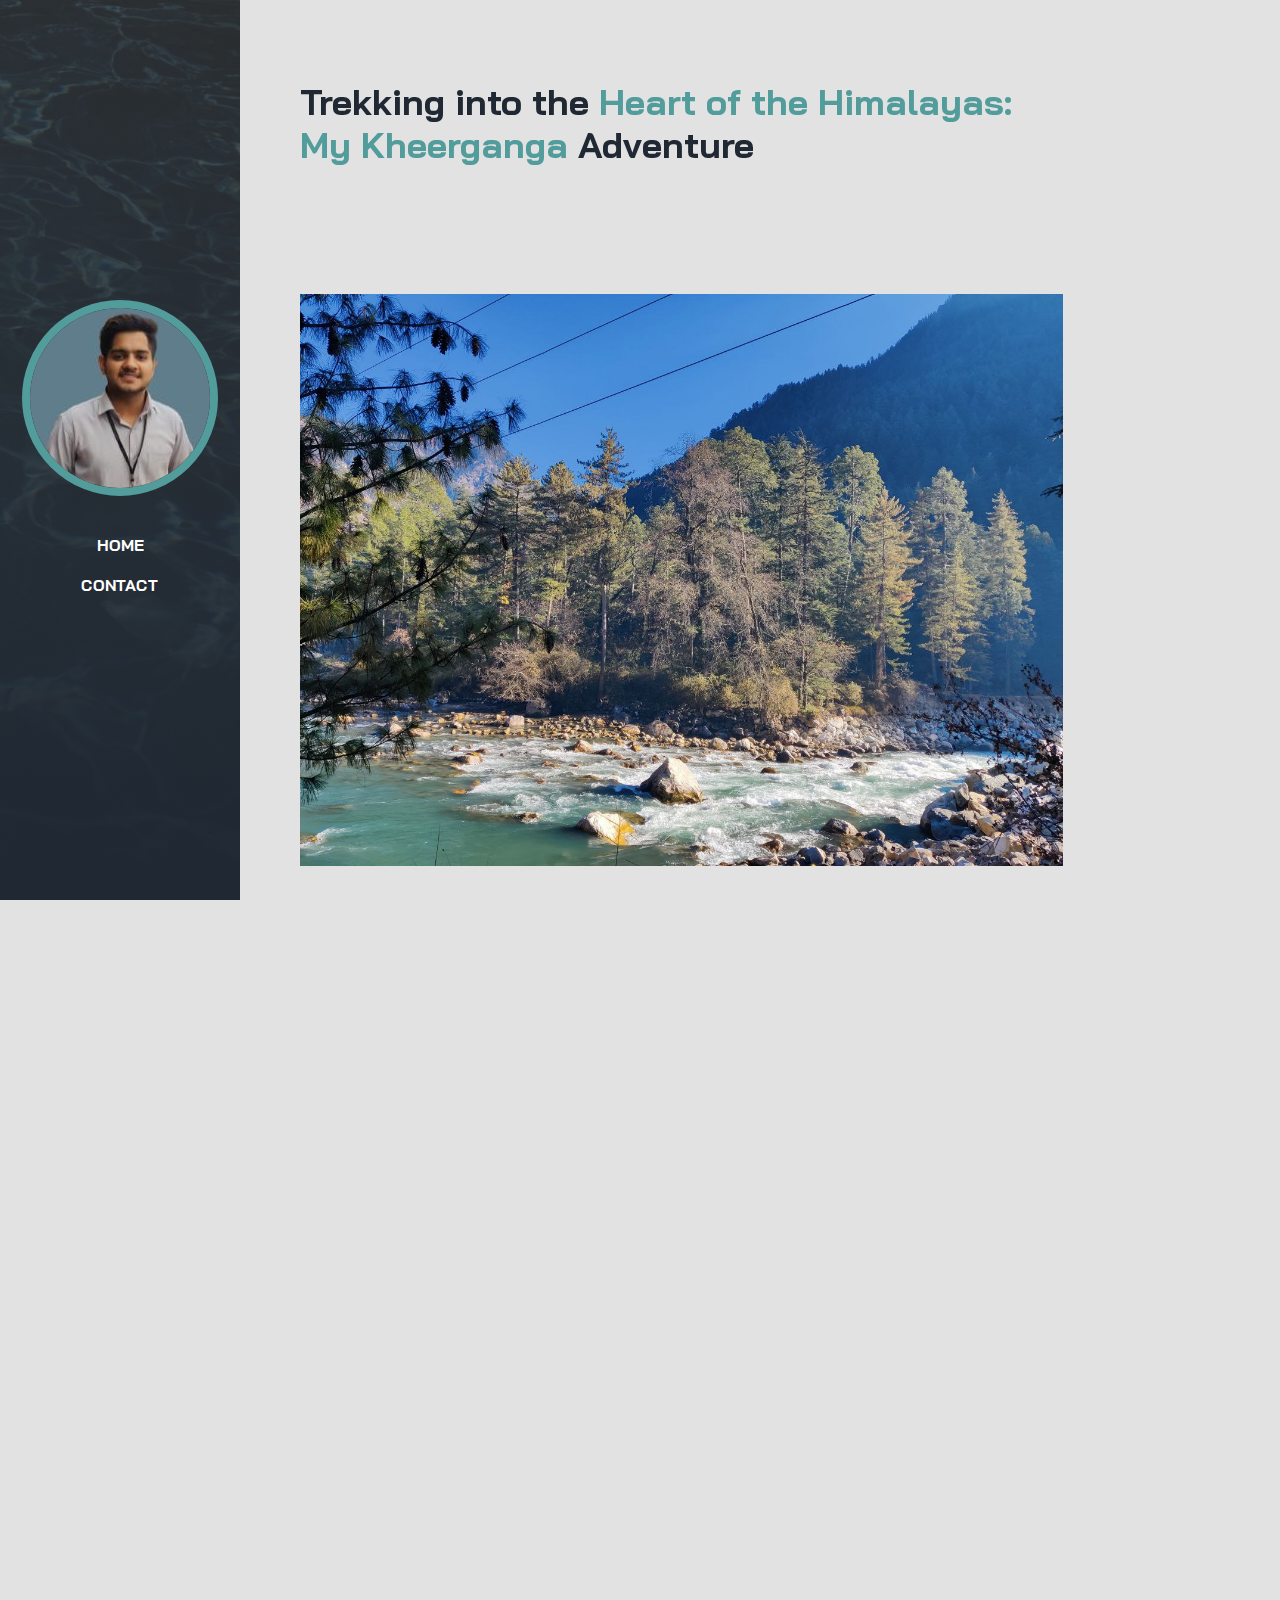
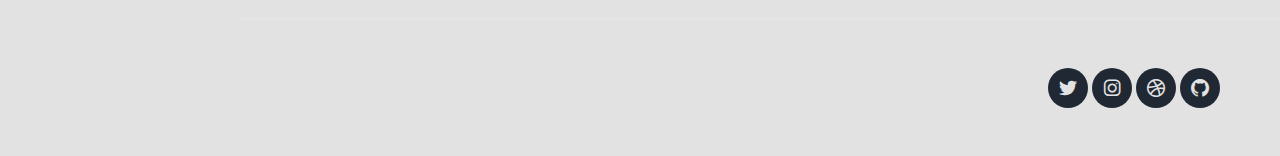
==== blog1.html @ 690c3dc7 "First commit" ====
<!DOCTYPE html>
<html lang="en">

<head>
    <meta charset="UTF-8">
    <meta http-equiv="X-UA-Compatible" content="IE=edge">
    <meta name="viewport" content="width=device-width, initial-scale=1.0">
    <title>Chirag: Blog posts</title>
    <link rel="stylesheet" href="./assets/css/bootstrap.min.css">
    <link rel="stylesheet" href="./assets/css/aos.css">
    <link rel="stylesheet" href="./assets/css/line-awesome.min.css">
    <link rel="stylesheet" href="./assets/css/style.css">
</head>

<body data-bs-spy="scroll" data-bs-target=".navbar">

    <!-- NAVBAR -->
    <nav class="navbar navbar-expand-lg navbar-dark fixed-top">
        <div class="container flex-lg-column">
            <a class="navbar-brand mx-lg-auto mb-lg-4" href="#">
                <span class="h3 fw-bold d-block d-lg-none">Chirag</span>
                <img src="./assets/images/Photo.jpeg" class="d-none d-lg-block rounded-circle" alt="">
            </a>
            <button class="navbar-toggler" type="button" data-bs-toggle="collapse" data-bs-target="#navbarNav"
                aria-controls="navbarNav" aria-expanded="false" aria-label="Toggle navigation">
                <span class="navbar-toggler-icon"></span>
            </button>
                <div class="collapse navbar-collapse" id="navbarNav">
                    <ul class="navbar-nav ms-auto flex-lg-column text-lg-center">

                        <li class="nav-item">
                            <a class="nav-link" href="main.html#blog">Home</a>
                        </li>
                        <li class="nav-item">
                            <a class="nav-link" href="#contact">Contact</a>
                        </li>

                    </ul>
                </div>
        </div>
    </nav>
    <!-- //NAVBAR -->

    <!-- CONTENT WRAPPER -->
    <div id="content-wrapper">

        <!-- HOME -->
        <section id="home" class="full-height px-lg-5">

            <div class="container">
                <div class="row">
                    <div class="col-lg-10">
                         
                        <h1 class="display-4 fw-bold" data-aos="fade-up" style="color: #1F2833; font-size: 225%;">Trekking into the <span class="text-brand">Heart of the Himalayas: My Kheerganga</span> Adventure</h1>
                        <p class="lead mt-2 mb-4" data-aos="fade-up" data-aos-delay="300">
                            In December 2022, I embarked on an unforgettable journey with my friends to the mystical and picturesque Kheerganga in the Parvati Valley of Himachal Pradesh. The adventure began with a day and night in the charming village of Kasol, a place that serves as a gateway to the breathtaking trek that lay ahead.
                            <img src="./assets/images/K1.jpg" alt="Image 1" class="img-fluid">
                        </p>
                        
                        <p class="lead mt-2 mb-4" data-aos="fade-up" data-aos-delay="300", style="color: #C5C6C7;">
                            Kasol, nestled in the Parvati Valley, is a quaint little village surrounded by towering pine forests and the music of the Parvati River. We savored the delightful cuisine, mingling with locals, and absorbing the laid-back ambiance that this place is renowned for. As the evening sun dipped below the horizon, we gathered around a bonfire, shared stories, and marveled at the starry sky above, a prelude to the grandeur that awaited us.
                        </p>
                        <p class="lead mt-2 mb-4" data-aos="fade-up" data-aos-delay="300">
                            The next morning, we set out on the Kheerganga trek. This trail, known for its challenging yet scenic route, took us through a mesmerizing journey. As we trekked uphill, we found ourselves surrounded by enchanting pine forests, their branches dusted with a delicate layer of snow. The air was crisp and invigorating, and the trail led us to the natural hot springs that Kheerganga is famous for.
                            <img src="./assets/images/K2.jpg" alt="Image 1" class="img-fluid">
                        </p>
                        
                        <p class="lead mt-2 mb-4" data-aos="fade-up" data-aos-delay="300", style="color: #C5C6C7;">
                            Upon reaching our destination, the tranquil ambiance of Kheerganga embraced us. The natural hot springs, believed to have healing properties, provided much-needed respite from the cold. We soaked in the warm waters while beholding the awe-inspiring views of the snow-capped peaks that cradled this hidden paradise.
                        </p>
                        <p class="lead mt-2 mb-4" data-aos="fade-up" data-aos-delay="300">
                            After a night of camping under the starry canopy, we descended from Kheerganga, hearts full of wonder and memories etched in our minds. Our adventure didn't end there, as we made our way to the sacred town of Manikaran, known for its hot springs and the impressive Gurudwara Sri Harmandir Sahib. We spent a night in Manikaran, where the spiritual and serene atmosphere left us in awe.
                            <img src="./assets/images/K3.jpg" alt="Image 1" class="img-fluid">
                        </p>
                        
                        <p class="lead mt-2 mb-4" data-aos="fade-up" data-aos-delay="300", style="color: #C5C6C7;">
                            The Kheerganga trek in December was a journey filled with nature's wonders, the warmth of friendship, and the spiritual solace of Manikaran. It was a testament to the majesty of the Himalayas and the indomitable spirit of adventure that beckons those willing to embrace its call. This trek in the heart of the Himalayas will forever remain a cherished memory etched in my heart, an experience that left us humbled and awed by the magnificence of the natural world.
                        </p>

                        
                    </div>
                </div>
            </div>

        </section>
        <!-- //HOME -->

        

        <!-- FOOTER -->
        <footer class="py-5 px-lg-5">
            <div class="container">
                <div class="row gy-4 justify-content-between">
                    <div class="col-auto">
                        <p class="mb-0">Designed by <a href="#" class="fw-bold">CHIRAG</a></p>
                    </div>
                    <div class="col-auto">
                        <div class="social-icons">
                            <a href="#"><i class="lab la-twitter"></i></a>
                            <a href="#"><i class="lab la-instagram"></i></a>
                            <a href="#"><i class="lab la-dribbble"></i></a>
                            <a href="#"><i class="lab la-github"></i></a>
                        </div>
                    </div>
                </div>
            </div>
        </footer>
        <!-- //FOOTER -->

    </div>
    <!-- //CONTENT WRAPPER -->



    <script src="./assets/js/bootstrap.bundle.min.js"></script>
    <script src="./assets/js/aos.js"></script>
    <script src="./assets/js/main.js"></script>
</body>

</html>
---- assets/css/line-awesome.min.css ----
.la,.lab,.lad,.lal,.lar,.las{-moz-osx-font-smoothing:grayscale;-webkit-font-smoothing:antialiased;display:inline-block;font-style:normal;font-variant:normal;text-rendering:auto;line-height:1}.la-lg{font-size:1.33333em;line-height:.75em;vertical-align:-.0667em}.la-xs{font-size:.75em}.la-sm{font-size:.875em}.la-1x{font-size:1em}.la-2x{font-size:2em}.la-3x{font-size:3em}.la-4x{font-size:4em}.la-5x{font-size:5em}.la-6x{font-size:6em}.la-7x{font-size:7em}.la-8x{font-size:8em}.la-9x{font-size:9em}.la-10x{font-size:10em}.la-fw{text-align:center;width:1.25em}.la-ul{list-style-type:none;margin-left:2.5em;padding-left:0}.la-ul>li{position:relative}.la-li{left:-2em;position:absolute;text-align:center;width:2em;line-height:inherit}.la-border{border:solid .08em #eee;border-radius:.1em;padding:.2em .25em .15em}.la-pull-left{float:left}.la-pull-right{float:right}.la.la-pull-left,.lab.la-pull-left,.lal.la-pull-left,.lar.la-pull-left,.las.la-pull-left{margin-right:.3em}.la.la-pull-right,.lab.la-pull-right,.lal.la-pull-right,.lar.la-pull-right,.las.la-pull-right{margin-left:.3em}.la-spin{-webkit-animation:la-spin 2s infinite linear;animation:la-spin 2s infinite linear}.la-pulse{-webkit-animation:la-spin 1s infinite steps(8);animation:la-spin 1s infinite steps(8)}@-webkit-keyframes la-spin{0%{-webkit-transform:rotate(0);transform:rotate(0)}100%{-webkit-transform:rotate(360deg);transform:rotate(360deg)}}@keyframes la-spin{0%{-webkit-transform:rotate(0);transform:rotate(0)}100%{-webkit-transform:rotate(360deg);transform:rotate(360deg)}}.la-rotate-90{-webkit-transform:rotate(90deg);transform:rotate(90deg)}.la-rotate-180{-webkit-transform:rotate(180deg);transform:rotate(180deg)}.la-rotate-270{-webkit-transform:rotate(270deg);transform:rotate(270deg)}.la-flip-horizontal{-webkit-transform:scale(-1,1);transform:scale(-1,1)}.la-flip-vertical{-webkit-transform:scale(1,-1);transform:scale(1,-1)}.la-flip-both,.la-flip-horizontal.la-flip-vertical{-webkit-transform:scale(-1,-1);transform:scale(-1,-1)}:root .la-flip-both,:root .la-flip-horizontal,:root .la-flip-vertical,:root .la-rotate-180,:root .la-rotate-270,:root .la-rotate-90{-webkit-filter:none;filter:none}.la-stack{display:inline-block;height:2em;line-height:2em;position:relative;vertical-align:middle;width:2.5em}.la-stack-1x,.la-stack-2x{left:0;position:absolute;text-align:center;width:100%}.la-stack-1x{line-height:inherit}.la-stack-2x{font-size:2em}.la-inverse{color:#fff}.la-500px:before{content:"\f26e"}.la-accessible-icon:before{content:"\f368"}.la-accusoft:before{content:"\f369"}.la-acquisitions-incorporated:before{content:"\f6af"}.la-ad:before{content:"\f641"}.la-address-book:before{content:"\f2b9"}.la-address-card:before{content:"\f2bb"}.la-adjust:before{content:"\f042"}.la-adn:before{content:"\f170"}.la-adobe:before{content:"\f778"}.la-adversal:before{content:"\f36a"}.la-affiliatetheme:before{content:"\f36b"}.la-air-freshener:before{content:"\f5d0"}.la-airbnb:before{content:"\f834"}.la-algolia:before{content:"\f36c"}.la-align-center:before{content:"\f037"}.la-align-justify:before{content:"\f039"}.la-align-left:before{content:"\f036"}.la-align-right:before{content:"\f038"}.la-alipay:before{content:"\f642"}.la-allergies:before{content:"\f461"}.la-amazon:before{content:"\f270"}.la-amazon-pay:before{content:"\f42c"}.la-ambulance:before{content:"\f0f9"}.la-american-sign-language-interpreting:before{content:"\f2a3"}.la-amilia:before{content:"\f36d"}.la-anchor:before{content:"\f13d"}.la-android:before{content:"\f17b"}.la-angellist:before{content:"\f209"}.la-angle-double-down:before{content:"\f103"}.la-angle-double-left:before{content:"\f100"}.la-angle-double-right:before{content:"\f101"}.la-angle-double-up:before{content:"\f102"}.la-angle-down:before{content:"\f107"}.la-angle-left:before{content:"\f104"}.la-angle-right:before{content:"\f105"}.la-angle-up:before{content:"\f106"}.la-angry:before{content:"\f556"}.la-angrycreative:before{content:"\f36e"}.la-angular:before{content:"\f420"}.la-ankh:before{content:"\f644"}.la-app-store:before{content:"\f36f"}.la-app-store-ios:before{content:"\f370"}.la-apper:before{content:"\f371"}.la-apple:before{content:"\f179"}.la-apple-alt:before{content:"\f5d1"}.la-apple-pay:before{content:"\f415"}.la-archive:before{content:"\f187"}.la-archway:before{content:"\f557"}.la-arrow-alt-circle-down:before{content:"\f358"}.la-arrow-alt-circle-left:before{content:"\f359"}.la-arrow-alt-circle-right:before{content:"\f35a"}.la-arrow-alt-circle-up:before{content:"\f35b"}.la-arrow-circle-down:before{content:"\f0ab"}.la-arrow-circle-left:before{content:"\f0a8"}.la-arrow-circle-right:before{content:"\f0a9"}.la-arrow-circle-up:before{content:"\f0aa"}.la-arrow-down:before{content:"\f063"}.la-arrow-left:before{content:"\f060"}.la-arrow-right:before{content:"\f061"}.la-arrow-up:before{content:"\f062"}.la-arrows-alt:before{content:"\f0b2"}.la-arrows-alt-h:before{content:"\f337"}.la-arrows-alt-v:before{content:"\f338"}.la-artstation:before{content:"\f77a"}.la-assistive-listening-systems:before{content:"\f2a2"}.la-asterisk:before{content:"\f069"}.la-asymmetrik:before{content:"\f372"}.la-at:before{content:"\f1fa"}.la-atlas:before{content:"\f558"}.la-atlassian:before{content:"\f77b"}.la-atom:before{content:"\f5d2"}.la-audible:before{content:"\f373"}.la-audio-description:before{content:"\f29e"}.la-autoprefixer:before{content:"\f41c"}.la-avianex:before{content:"\f374"}.la-aviato:before{content:"\f421"}.la-award:before{content:"\f559"}.la-aws:before{content:"\f375"}.la-baby:before{content:"\f77c"}.la-baby-carriage:before{content:"\f77d"}.la-backspace:before{content:"\f55a"}.la-backward:before{content:"\f04a"}.la-bacon:before{content:"\f7e5"}.la-balance-scale:before{content:"\f24e"}.la-balance-scale-left:before{content:"\f515"}.la-balance-scale-right:before{content:"\f516"}.la-ban:before{content:"\f05e"}.la-band-aid:before{content:"\f462"}.la-bandcamp:before{content:"\f2d5"}.la-barcode:before{content:"\f02a"}.la-bars:before{content:"\f0c9"}.la-baseball-ball:before{content:"\f433"}.la-basketball-ball:before{content:"\f434"}.la-bath:before{content:"\f2cd"}.la-battery-empty:before{content:"\f244"}.la-battery-full:before{content:"\f240"}.la-battery-half:before{content:"\f242"}.la-battery-quarter:before{content:"\f243"}.la-battery-three-quarters:before{content:"\f241"}.la-battle-net:before{content:"\f835"}.la-bed:before{content:"\f236"}.la-beer:before{content:"\f0fc"}.la-behance:before{content:"\f1b4"}.la-behance-square:before{content:"\f1b5"}.la-bell:before{content:"\f0f3"}.la-bell-slash:before{content:"\f1f6"}.la-bezier-curve:before{content:"\f55b"}.la-bible:before{content:"\f647"}.la-bicycle:before{content:"\f206"}.la-biking:before{content:"\f84a"}.la-bimobject:before{content:"\f378"}.la-binoculars:before{content:"\f1e5"}.la-biohazard:before{content:"\f780"}.la-birthday-cake:before{content:"\f1fd"}.la-bitbucket:before{content:"\f171"}.la-bitcoin:before{content:"\f379"}.la-bity:before{content:"\f37a"}.la-black-tie:before{content:"\f27e"}.la-blackberry:before{content:"\f37b"}.la-blender:before{content:"\f517"}.la-blender-phone:before{content:"\f6b6"}.la-blind:before{content:"\f29d"}.la-blog:before{content:"\f781"}.la-blogger:before{content:"\f37c"}.la-blogger-b:before{content:"\f37d"}.la-bluetooth:before{content:"\f293"}.la-bluetooth-b:before{content:"\f294"}.la-bold:before{content:"\f032"}.la-bolt:before{content:"\f0e7"}.la-bomb:before{content:"\f1e2"}.la-bone:before{content:"\f5d7"}.la-bong:before{content:"\f55c"}.la-book:before{content:"\f02d"}.la-book-dead:before{content:"\f6b7"}.la-book-medical:before{content:"\f7e6"}.la-book-open:before{content:"\f518"}.la-book-reader:before{content:"\f5da"}.la-bookmark:before{content:"\f02e"}.la-bootstrap:before{content:"\f836"}.la-border-all:before{content:"\f84c"}.la-border-none:before{content:"\f850"}.la-border-style:before{content:"\f853"}.la-bowling-ball:before{content:"\f436"}.la-box:before{content:"\f466"}.la-box-open:before{content:"\f49e"}.la-boxes:before{content:"\f468"}.la-braille:before{content:"\f2a1"}.la-brain:before{content:"\f5dc"}.la-bread-slice:before{content:"\f7ec"}.la-briefcase:before{content:"\f0b1"}.la-briefcase-medical:before{content:"\f469"}.la-broadcast-tower:before{content:"\f519"}.la-broom:before{content:"\f51a"}.la-brush:before{content:"\f55d"}.la-btc:before{content:"\f15a"}.la-buffer:before{content:"\f837"}.la-bug:before{content:"\f188"}.la-building:before{content:"\f1ad"}.la-bullhorn:before{content:"\f0a1"}.la-bullseye:before{content:"\f140"}.la-burn:before{content:"\f46a"}.la-buromobelexperte:before{content:"\f37f"}.la-bus:before{content:"\f207"}.la-bus-alt:before{content:"\f55e"}.la-business-time:before{content:"\f64a"}.la-buy-n-large:before{content:"\f8a6"}.la-buysellads:before{content:"\f20d"}.la-calculator:before{content:"\f1ec"}.la-calendar:before{content:"\f133"}.la-calendar-alt:before{content:"\f073"}.la-calendar-check:before{content:"\f274"}.la-calendar-day:before{content:"\f783"}.la-calendar-minus:before{content:"\f272"}.la-calendar-plus:before{content:"\f271"}.la-calendar-times:before{content:"\f273"}.la-calendar-week:before{content:"\f784"}.la-camera:before{content:"\f030"}.la-camera-retro:before{content:"\f083"}.la-campground:before{content:"\f6bb"}.la-canadian-maple-leaf:before{content:"\f785"}.la-candy-cane:before{content:"\f786"}.la-cannabis:before{content:"\f55f"}.la-capsules:before{content:"\f46b"}.la-car:before{content:"\f1b9"}.la-car-alt:before{content:"\f5de"}.la-car-battery:before{content:"\f5df"}.la-car-crash:before{content:"\f5e1"}.la-car-side:before{content:"\f5e4"}.la-caret-down:before{content:"\f0d7"}.la-caret-left:before{content:"\f0d9"}.la-caret-right:before{content:"\f0da"}.la-caret-square-down:before{content:"\f150"}.la-caret-square-left:before{content:"\f191"}.la-caret-square-right:before{content:"\f152"}.la-caret-square-up:before{content:"\f151"}.la-caret-up:before{content:"\f0d8"}.la-carrot:before{content:"\f787"}.la-cart-arrow-down:before{content:"\f218"}.la-cart-plus:before{content:"\f217"}.la-cash-register:before{content:"\f788"}.la-cat:before{content:"\f6be"}.la-cc-amazon-pay:before{content:"\f42d"}.la-cc-amex:before{content:"\f1f3"}.la-cc-apple-pay:before{content:"\f416"}.la-cc-diners-club:before{content:"\f24c"}.la-cc-discover:before{content:"\f1f2"}.la-cc-jcb:before{content:"\f24b"}.la-cc-mastercard:before{content:"\f1f1"}.la-cc-paypal:before{content:"\f1f4"}.la-cc-stripe:before{content:"\f1f5"}.la-cc-visa:before{content:"\f1f0"}.la-centercode:before{content:"\f380"}.la-centos:before{content:"\f789"}.la-certificate:before{content:"\f0a3"}.la-chair:before{content:"\f6c0"}.la-chalkboard:before{content:"\f51b"}.la-chalkboard-teacher:before{content:"\f51c"}.la-charging-station:before{content:"\f5e7"}.la-chart-area:before{content:"\f1fe"}.la-chart-bar:before{content:"\f080"}.la-chart-line:before{content:"\f201"}.la-chart-pie:before{content:"\f200"}.la-check:before{content:"\f00c"}.la-check-circle:before{content:"\f058"}.la-check-double:before{content:"\f560"}.la-check-square:before{content:"\f14a"}.la-cheese:before{content:"\f7ef"}.la-chess:before{content:"\f439"}.la-chess-bishop:before{content:"\f43a"}.la-chess-board:before{content:"\f43c"}.la-chess-king:before{content:"\f43f"}.la-chess-knight:before{content:"\f441"}.la-chess-pawn:before{content:"\f443"}.la-chess-queen:before{content:"\f445"}.la-chess-rook:before{content:"\f447"}.la-chevron-circle-down:before{content:"\f13a"}.la-chevron-circle-left:before{content:"\f137"}.la-chevron-circle-right:before{content:"\f138"}.la-chevron-circle-up:before{content:"\f139"}.la-chevron-down:before{content:"\f078"}.la-chevron-left:before{content:"\f053"}.la-chevron-right:before{content:"\f054"}.la-chevron-up:before{content:"\f077"}.la-child:before{content:"\f1ae"}.la-chrome:before{content:"\f268"}.la-chromecast:before{content:"\f838"}.la-church:before{content:"\f51d"}.la-circle:before{content:"\f111"}.la-circle-notch:before{content:"\f1ce"}.la-city:before{content:"\f64f"}.la-clinic-medical:before{content:"\f7f2"}.la-clipboard:before{content:"\f328"}.la-clipboard-check:before{content:"\f46c"}.la-clipboard-list:before{content:"\f46d"}.la-clock:before{content:"\f017"}.la-clone:before{content:"\f24d"}.la-closed-captioning:before{content:"\f20a"}.la-cloud:before{content:"\f0c2"}.la-cloud-download-alt:before{content:"\f381"}.la-cloud-meatball:before{content:"\f73b"}.la-cloud-moon:before{content:"\f6c3"}.la-cloud-moon-rain:before{content:"\f73c"}.la-cloud-rain:before{content:"\f73d"}.la-cloud-showers-heavy:before{content:"\f740"}.la-cloud-sun:before{content:"\f6c4"}.la-cloud-sun-rain:before{content:"\f743"}.la-cloud-upload-alt:before{content:"\f382"}.la-cloudscale:before{content:"\f383"}.la-cloudsmith:before{content:"\f384"}.la-cloudversify:before{content:"\f385"}.la-cocktail:before{content:"\f561"}.la-code:before{content:"\f121"}.la-code-branch:before{content:"\f126"}.la-codepen:before{content:"\f1cb"}.la-codiepie:before{content:"\f284"}.la-coffee:before{content:"\f0f4"}.la-cog:before{content:"\f013"}.la-cogs:before{content:"\f085"}.la-coins:before{content:"\f51e"}.la-columns:before{content:"\f0db"}.la-comment:before{content:"\f075"}.la-comment-alt:before{content:"\f27a"}.la-comment-dollar:before{content:"\f651"}.la-comment-dots:before{content:"\f4ad"}.la-comment-medical:before{content:"\f7f5"}.la-comment-slash:before{content:"\f4b3"}.la-comments:before{content:"\f086"}.la-comments-dollar:before{content:"\f653"}.la-compact-disc:before{content:"\f51f"}.la-compass:before{content:"\f14e"}.la-compress:before{content:"\f066"}.la-compress-arrows-alt:before{content:"\f78c"}.la-concierge-bell:before{content:"\f562"}.la-confluence:before{content:"\f78d"}.la-connectdevelop:before{content:"\f20e"}.la-contao:before{content:"\f26d"}.la-cookie:before{content:"\f563"}.la-cookie-bite:before{content:"\f564"}.la-copy:before{content:"\f0c5"}.la-copyright:before{content:"\f1f9"}.la-cotton-bureau:before{content:"\f89e"}.la-couch:before{content:"\f4b8"}.la-cpanel:before{content:"\f388"}.la-creative-commons:before{content:"\f25e"}.la-creative-commons-by:before{content:"\f4e7"}.la-creative-commons-nc:before{content:"\f4e8"}.la-creative-commons-nc-eu:before{content:"\f4e9"}.la-creative-commons-nc-jp:before{content:"\f4ea"}.la-creative-commons-nd:before{content:"\f4eb"}.la-creative-commons-pd:before{content:"\f4ec"}.la-creative-commons-pd-alt:before{content:"\f4ed"}.la-creative-commons-remix:before{content:"\f4ee"}.la-creative-commons-sa:before{content:"\f4ef"}.la-creative-commons-sampling:before{content:"\f4f0"}.la-creative-commons-sampling-plus:before{content:"\f4f1"}.la-creative-commons-share:before{content:"\f4f2"}.la-creative-commons-zero:before{content:"\f4f3"}.la-credit-card:before{content:"\f09d"}.la-critical-role:before{content:"\f6c9"}.la-crop:before{content:"\f125"}.la-crop-alt:before{content:"\f565"}.la-cross:before{content:"\f654"}.la-crosshairs:before{content:"\f05b"}.la-crow:before{content:"\f520"}.la-crown:before{content:"\f521"}.la-crutch:before{content:"\f7f7"}.la-css3:before{content:"\f13c"}.la-css3-alt:before{content:"\f38b"}.la-cube:before{content:"\f1b2"}.la-cubes:before{content:"\f1b3"}.la-cut:before{content:"\f0c4"}.la-cuttlefish:before{content:"\f38c"}.la-d-and-d:before{content:"\f38d"}.la-d-and-d-beyond:before{content:"\f6ca"}.la-dashcube:before{content:"\f210"}.la-database:before{content:"\f1c0"}.la-deaf:before{content:"\f2a4"}.la-delicious:before{content:"\f1a5"}.la-democrat:before{content:"\f747"}.la-deploydog:before{content:"\f38e"}.la-deskpro:before{content:"\f38f"}.la-desktop:before{content:"\f108"}.la-dev:before{content:"\f6cc"}.la-deviantart:before{content:"\f1bd"}.la-dharmachakra:before{content:"\f655"}.la-dhl:before{content:"\f790"}.la-diagnoses:before{content:"\f470"}.la-diaspora:before{content:"\f791"}.la-dice:before{content:"\f522"}.la-dice-d20:before{content:"\f6cf"}.la-dice-d6:before{content:"\f6d1"}.la-dice-five:before{content:"\f523"}.la-dice-four:before{content:"\f524"}.la-dice-one:before{content:"\f525"}.la-dice-six:before{content:"\f526"}.la-dice-three:before{content:"\f527"}.la-dice-two:before{content:"\f528"}.la-digg:before{content:"\f1a6"}.la-digital-ocean:before{content:"\f391"}.la-digital-tachograph:before{content:"\f566"}.la-directions:before{content:"\f5eb"}.la-discord:before{content:"\f392"}.la-discourse:before{content:"\f393"}.la-divide:before{content:"\f529"}.la-dizzy:before{content:"\f567"}.la-dna:before{content:"\f471"}.la-dochub:before{content:"\f394"}.la-docker:before{content:"\f395"}.la-dog:before{content:"\f6d3"}.la-dollar-sign:before{content:"\f155"}.la-dolly:before{content:"\f472"}.la-dolly-flatbed:before{content:"\f474"}.la-donate:before{content:"\f4b9"}.la-door-closed:before{content:"\f52a"}.la-door-open:before{content:"\f52b"}.la-dot-circle:before{content:"\f192"}.la-dove:before{content:"\f4ba"}.la-download:before{content:"\f019"}.la-draft2digital:before{content:"\f396"}.la-drafting-compass:before{content:"\f568"}.la-dragon:before{content:"\f6d5"}.la-draw-polygon:before{content:"\f5ee"}.la-dribbble:before{content:"\f17d"}.la-dribbble-square:before{content:"\f397"}.la-dropbox:before{content:"\f16b"}.la-drum:before{content:"\f569"}.la-drum-steelpan:before{content:"\f56a"}.la-drumstick-bite:before{content:"\f6d7"}.la-drupal:before{content:"\f1a9"}.la-dumbbell:before{content:"\f44b"}.la-dumpster:before{content:"\f793"}.la-dumpster-fire:before{content:"\f794"}.la-dungeon:before{content:"\f6d9"}.la-dyalog:before{content:"\f399"}.la-earlybirds:before{content:"\f39a"}.la-ebay:before{content:"\f4f4"}.la-edge:before{content:"\f282"}.la-edit:before{content:"\f044"}.la-egg:before{content:"\f7fb"}.la-eject:before{content:"\f052"}.la-elementor:before{content:"\f430"}.la-ellipsis-h:before{content:"\f141"}.la-ellipsis-v:before{content:"\f142"}.la-ello:before{content:"\f5f1"}.la-ember:before{content:"\f423"}.la-empire:before{content:"\f1d1"}.la-envelope:before{content:"\f0e0"}.la-envelope-open:before{content:"\f2b6"}.la-envelope-open-text:before{content:"\f658"}.la-envelope-square:before{content:"\f199"}.la-envira:before{content:"\f299"}.la-equals:before{content:"\f52c"}.la-eraser:before{content:"\f12d"}.la-erlang:before{content:"\f39d"}.la-ethereum:before{content:"\f42e"}.la-ethernet:before{content:"\f796"}.la-etsy:before{content:"\f2d7"}.la-euro-sign:before{content:"\f153"}.la-evernote:before{content:"\f839"}.la-exchange-alt:before{content:"\f362"}.la-exclamation:before{content:"\f12a"}.la-exclamation-circle:before{content:"\f06a"}.la-exclamation-triangle:before{content:"\f071"}.la-expand:before{content:"\f065"}.la-expand-arrows-alt:before{content:"\f31e"}.la-expeditedssl:before{content:"\f23e"}.la-external-link-alt:before{content:"\f35d"}.la-external-link-square-alt:before{content:"\f360"}.la-eye:before{content:"\f06e"}.la-eye-dropper:before{content:"\f1fb"}.la-eye-slash:before{content:"\f070"}.la-facebook:before{content:"\f09a"}.la-facebook-f:before{content:"\f39e"}.la-facebook-messenger:before{content:"\f39f"}.la-facebook-square:before{content:"\f082"}.la-fan:before{content:"\f863"}.la-fantasy-flight-games:before{content:"\f6dc"}.la-fast-backward:before{content:"\f049"}.la-fast-forward:before{content:"\f050"}.la-fax:before{content:"\f1ac"}.la-feather:before{content:"\f52d"}.la-feather-alt:before{content:"\f56b"}.la-fedex:before{content:"\f797"}.la-fedora:before{content:"\f798"}.la-female:before{content:"\f182"}.la-fighter-jet:before{content:"\f0fb"}.la-figma:before{content:"\f799"}.la-file:before{content:"\f15b"}.la-file-alt:before{content:"\f15c"}.la-file-archive:before{content:"\f1c6"}.la-file-audio:before{content:"\f1c7"}.la-file-code:before{content:"\f1c9"}.la-file-contract:before{content:"\f56c"}.la-file-csv:before{content:"\f6dd"}.la-file-download:before{content:"\f56d"}.la-file-excel:before{content:"\f1c3"}.la-file-export:before{content:"\f56e"}.la-file-image:before{content:"\f1c5"}.la-file-import:before{content:"\f56f"}.la-file-invoice:before{content:"\f570"}.la-file-invoice-dollar:before{content:"\f571"}.la-file-medical:before{content:"\f477"}.la-file-medical-alt:before{content:"\f478"}.la-file-pdf:before{content:"\f1c1"}.la-file-powerpoint:before{content:"\f1c4"}.la-file-prescription:before{content:"\f572"}.la-file-signature:before{content:"\f573"}.la-file-upload:before{content:"\f574"}.la-file-video:before{content:"\f1c8"}.la-file-word:before{content:"\f1c2"}.la-fill:before{content:"\f575"}.la-fill-drip:before{content:"\f576"}.la-film:before{content:"\f008"}.la-filter:before{content:"\f0b0"}.la-fingerprint:before{content:"\f577"}.la-fire:before{content:"\f06d"}.la-fire-alt:before{content:"\f7e4"}.la-fire-extinguisher:before{content:"\f134"}.la-firefox:before{content:"\f269"}.la-first-aid:before{content:"\f479"}.la-first-order:before{content:"\f2b0"}.la-first-order-alt:before{content:"\f50a"}.la-firstdraft:before{content:"\f3a1"}.la-fish:before{content:"\f578"}.la-fist-raised:before{content:"\f6de"}.la-flag:before{content:"\f024"}.la-flag-checkered:before{content:"\f11e"}.la-flag-usa:before{content:"\f74d"}.la-flask:before{content:"\f0c3"}.la-flickr:before{content:"\f16e"}.la-flipboard:before{content:"\f44d"}.la-flushed:before{content:"\f579"}.la-fly:before{content:"\f417"}.la-folder:before{content:"\f07b"}.la-folder-minus:before{content:"\f65d"}.la-folder-open:before{content:"\f07c"}.la-folder-plus:before{content:"\f65e"}.la-font:before{content:"\f031"}.la-font-awesome:before{content:"\f2b4"}.la-font-awesome-alt:before{content:"\f35c"}.la-font-awesome-flag:before{content:"\f425"}.la-font-awesome-logo-full:before{content:"\f4e6"}.la-fonticons:before{content:"\f280"}.la-fonticons-fi:before{content:"\f3a2"}.la-football-ball:before{content:"\f44e"}.la-fort-awesome:before{content:"\f286"}.la-fort-awesome-alt:before{content:"\f3a3"}.la-forumbee:before{content:"\f211"}.la-forward:before{content:"\f04e"}.la-foursquare:before{content:"\f180"}.la-free-code-camp:before{content:"\f2c5"}.la-freebsd:before{content:"\f3a4"}.la-frog:before{content:"\f52e"}.la-frown:before{content:"\f119"}.la-frown-open:before{content:"\f57a"}.la-fulcrum:before{content:"\f50b"}.la-funnel-dollar:before{content:"\f662"}.la-futbol:before{content:"\f1e3"}.la-galactic-republic:before{content:"\f50c"}.la-galactic-senate:before{content:"\f50d"}.la-gamepad:before{content:"\f11b"}.la-gas-pump:before{content:"\f52f"}.la-gavel:before{content:"\f0e3"}.la-gem:before{content:"\f3a5"}.la-genderless:before{content:"\f22d"}.la-get-pocket:before{content:"\f265"}.la-gg:before{content:"\f260"}.la-gg-circle:before{content:"\f261"}.la-ghost:before{content:"\f6e2"}.la-gift:before{content:"\f06b"}.la-gifts:before{content:"\f79c"}.la-git:before{content:"\f1d3"}.la-git-alt:before{content:"\f841"}.la-git-square:before{content:"\f1d2"}.la-github:before{content:"\f09b"}.la-github-alt:before{content:"\f113"}.la-github-square:before{content:"\f092"}.la-gitkraken:before{content:"\f3a6"}.la-gitlab:before{content:"\f296"}.la-gitter:before{content:"\f426"}.la-glass-cheers:before{content:"\f79f"}.la-glass-martini:before{content:"\f000"}.la-glass-martini-alt:before{content:"\f57b"}.la-glass-whiskey:before{content:"\f7a0"}.la-glasses:before{content:"\f530"}.la-glide:before{content:"\f2a5"}.la-glide-g:before{content:"\f2a6"}.la-globe:before{content:"\f0ac"}.la-globe-africa:before{content:"\f57c"}.la-globe-americas:before{content:"\f57d"}.la-globe-asia:before{content:"\f57e"}.la-globe-europe:before{content:"\f7a2"}.la-gofore:before{content:"\f3a7"}.la-golf-ball:before{content:"\f450"}.la-goodreads:before{content:"\f3a8"}.la-goodreads-g:before{content:"\f3a9"}.la-google:before{content:"\f1a0"}.la-google-drive:before{content:"\f3aa"}.la-google-play:before{content:"\f3ab"}.la-google-plus:before{content:"\f2b3"}.la-google-plus-g:before{content:"\f0d5"}.la-google-plus-square:before{content:"\f0d4"}.la-google-wallet:before{content:"\f1ee"}.la-gopuram:before{content:"\f664"}.la-graduation-cap:before{content:"\f19d"}.la-gratipay:before{content:"\f184"}.la-grav:before{content:"\f2d6"}.la-greater-than:before{content:"\f531"}.la-greater-than-equal:before{content:"\f532"}.la-grimace:before{content:"\f57f"}.la-grin:before{content:"\f580"}.la-grin-alt:before{content:"\f581"}.la-grin-beam:before{content:"\f582"}.la-grin-beam-sweat:before{content:"\f583"}.la-grin-hearts:before{content:"\f584"}.la-grin-squint:before{content:"\f585"}.la-grin-squint-tears:before{content:"\f586"}.la-grin-stars:before{content:"\f587"}.la-grin-tears:before{content:"\f588"}.la-grin-tongue:before{content:"\f589"}.la-grin-tongue-squint:before{content:"\f58a"}.la-grin-tongue-wink:before{content:"\f58b"}.la-grin-wink:before{content:"\f58c"}.la-grip-horizontal:before{content:"\f58d"}.la-grip-lines:before{content:"\f7a4"}.la-grip-lines-vertical:before{content:"\f7a5"}.la-grip-vertical:before{content:"\f58e"}.la-gripfire:before{content:"\f3ac"}.la-grunt:before{content:"\f3ad"}.la-guitar:before{content:"\f7a6"}.la-gulp:before{content:"\f3ae"}.la-h-square:before{content:"\f0fd"}.la-hacker-news:before{content:"\f1d4"}.la-hacker-news-square:before{content:"\f3af"}.la-hackerrank:before{content:"\f5f7"}.la-hamburger:before{content:"\f805"}.la-hammer:before{content:"\f6e3"}.la-hamsa:before{content:"\f665"}.la-hand-holding:before{content:"\f4bd"}.la-hand-holding-heart:before{content:"\f4be"}.la-hand-holding-usd:before{content:"\f4c0"}.la-hand-lizard:before{content:"\f258"}.la-hand-middle-finger:before{content:"\f806"}.la-hand-paper:before{content:"\f256"}.la-hand-peace:before{content:"\f25b"}.la-hand-point-down:before{content:"\f0a7"}.la-hand-point-left:before{content:"\f0a5"}.la-hand-point-right:before{content:"\f0a4"}.la-hand-point-up:before{content:"\f0a6"}.la-hand-pointer:before{content:"\f25a"}.la-hand-rock:before{content:"\f255"}.la-hand-scissors:before{content:"\f257"}.la-hand-spock:before{content:"\f259"}.la-hands:before{content:"\f4c2"}.la-hands-helping:before{content:"\f4c4"}.la-handshake:before{content:"\f2b5"}.la-hanukiah:before{content:"\f6e6"}.la-hard-hat:before{content:"\f807"}.la-hashtag:before{content:"\f292"}.la-hat-cowboy:before{content:"\f8c0"}.la-hat-cowboy-side:before{content:"\f8c1"}.la-hat-wizard:before{content:"\f6e8"}.la-haykal:before{content:"\f666"}.la-hdd:before{content:"\f0a0"}.la-heading:before{content:"\f1dc"}.la-headphones:before{content:"\f025"}.la-headphones-alt:before{content:"\f58f"}.la-headset:before{content:"\f590"}.la-heart:before{content:"\f004"}.la-heart-broken:before{content:"\f7a9"}.la-heartbeat:before{content:"\f21e"}.la-helicopter:before{content:"\f533"}.la-highlighter:before{content:"\f591"}.la-hiking:before{content:"\f6ec"}.la-hippo:before{content:"\f6ed"}.la-hips:before{content:"\f452"}.la-hire-a-helper:before{content:"\f3b0"}.la-history:before{content:"\f1da"}.la-hockey-puck:before{content:"\f453"}.la-holly-berry:before{content:"\f7aa"}.la-home:before{content:"\f015"}.la-hooli:before{content:"\f427"}.la-hornbill:before{content:"\f592"}.la-horse:before{content:"\f6f0"}.la-horse-head:before{content:"\f7ab"}.la-hospital:before{content:"\f0f8"}.la-hospital-alt:before{content:"\f47d"}.la-hospital-symbol:before{content:"\f47e"}.la-hot-tub:before{content:"\f593"}.la-hotdog:before{content:"\f80f"}.la-hotel:before{content:"\f594"}.la-hotjar:before{content:"\f3b1"}.la-hourglass:before{content:"\f254"}.la-hourglass-end:before{content:"\f253"}.la-hourglass-half:before{content:"\f252"}.la-hourglass-start:before{content:"\f251"}.la-house-damage:before{content:"\f6f1"}.la-houzz:before{content:"\f27c"}.la-hryvnia:before{content:"\f6f2"}.la-html5:before{content:"\f13b"}.la-hubspot:before{content:"\f3b2"}.la-i-cursor:before{content:"\f246"}.la-ice-cream:before{content:"\f810"}.la-icicles:before{content:"\f7ad"}.la-icons:before{content:"\f86d"}.la-id-badge:before{content:"\f2c1"}.la-id-card:before{content:"\f2c2"}.la-id-card-alt:before{content:"\f47f"}.la-igloo:before{content:"\f7ae"}.la-image:before{content:"\f03e"}.la-images:before{content:"\f302"}.la-imdb:before{content:"\f2d8"}.la-inbox:before{content:"\f01c"}.la-indent:before{content:"\f03c"}.la-industry:before{content:"\f275"}.la-infinity:before{content:"\f534"}.la-info:before{content:"\f129"}.la-info-circle:before{content:"\f05a"}.la-instagram:before{content:"\f16d"}.la-intercom:before{content:"\f7af"}.la-internet-explorer:before{content:"\f26b"}.la-invision:before{content:"\f7b0"}.la-ioxhost:before{content:"\f208"}.la-italic:before{content:"\f033"}.la-itch-io:before{content:"\f83a"}.la-itunes:before{content:"\f3b4"}.la-itunes-note:before{content:"\f3b5"}.la-java:before{content:"\f4e4"}.la-jedi:before{content:"\f669"}.la-jedi-order:before{content:"\f50e"}.la-jenkins:before{content:"\f3b6"}.la-jira:before{content:"\f7b1"}.la-joget:before{content:"\f3b7"}.la-joint:before{content:"\f595"}.la-joomla:before{content:"\f1aa"}.la-journal-whills:before{content:"\f66a"}.la-js:before{content:"\f3b8"}.la-js-square:before{content:"\f3b9"}.la-jsfiddle:before{content:"\f1cc"}.la-kaaba:before{content:"\f66b"}.la-kaggle:before{content:"\f5fa"}.la-key:before{content:"\f084"}.la-keybase:before{content:"\f4f5"}.la-keyboard:before{content:"\f11c"}.la-keycdn:before{content:"\f3ba"}.la-khanda:before{content:"\f66d"}.la-kickstarter:before{content:"\f3bb"}.la-kickstarter-k:before{content:"\f3bc"}.la-kiss:before{content:"\f596"}.la-kiss-beam:before{content:"\f597"}.la-kiss-wink-heart:before{content:"\f598"}.la-kiwi-bird:before{content:"\f535"}.la-korvue:before{content:"\f42f"}.la-landmark:before{content:"\f66f"}.la-language:before{content:"\f1ab"}.la-laptop:before{content:"\f109"}.la-laptop-code:before{content:"\f5fc"}.la-laptop-medical:before{content:"\f812"}.la-laravel:before{content:"\f3bd"}.la-lastfm:before{content:"\f202"}.la-lastfm-square:before{content:"\f203"}.la-laugh:before{content:"\f599"}.la-laugh-beam:before{content:"\f59a"}.la-laugh-squint:before{content:"\f59b"}.la-laugh-wink:before{content:"\f59c"}.la-layer-group:before{content:"\f5fd"}.la-leaf:before{content:"\f06c"}.la-leanpub:before{content:"\f212"}.la-lemon:before{content:"\f094"}.la-less:before{content:"\f41d"}.la-less-than:before{content:"\f536"}.la-less-than-equal:before{content:"\f537"}.la-level-down-alt:before{content:"\f3be"}.la-level-up-alt:before{content:"\f3bf"}.la-life-ring:before{content:"\f1cd"}.la-lightbulb:before{content:"\f0eb"}.la-line:before{content:"\f3c0"}.la-link:before{content:"\f0c1"}.la-linkedin:before{content:"\f08c"}.la-linkedin-in:before{content:"\f0e1"}.la-linode:before{content:"\f2b8"}.la-linux:before{content:"\f17c"}.la-lira-sign:before{content:"\f195"}.la-list:before{content:"\f03a"}.la-list-alt:before{content:"\f022"}.la-list-ol:before{content:"\f0cb"}.la-list-ul:before{content:"\f0ca"}.la-location-arrow:before{content:"\f124"}.la-lock:before{content:"\f023"}.la-lock-open:before{content:"\f3c1"}.la-long-arrow-alt-down:before{content:"\f309"}.la-long-arrow-alt-left:before{content:"\f30a"}.la-long-arrow-alt-right:before{content:"\f30b"}.la-long-arrow-alt-up:before{content:"\f30c"}.la-low-vision:before{content:"\f2a8"}.la-luggage-cart:before{content:"\f59d"}.la-lyft:before{content:"\f3c3"}.la-magento:before{content:"\f3c4"}.la-magic:before{content:"\f0d0"}.la-magnet:before{content:"\f076"}.la-mail-bulk:before{content:"\f674"}.la-mailchimp:before{content:"\f59e"}.la-male:before{content:"\f183"}.la-mandalorian:before{content:"\f50f"}.la-map:before{content:"\f279"}.la-map-marked:before{content:"\f59f"}.la-map-marked-alt:before{content:"\f5a0"}.la-map-marker:before{content:"\f041"}.la-map-marker-alt:before{content:"\f3c5"}.la-map-pin:before{content:"\f276"}.la-map-signs:before{content:"\f277"}.la-markdown:before{content:"\f60f"}.la-marker:before{content:"\f5a1"}.la-mars:before{content:"\f222"}.la-mars-double:before{content:"\f227"}.la-mars-stroke:before{content:"\f229"}.la-mars-stroke-h:before{content:"\f22b"}.la-mars-stroke-v:before{content:"\f22a"}.la-mask:before{content:"\f6fa"}.la-mastodon:before{content:"\f4f6"}.la-maxcdn:before{content:"\f136"}.la-mdb:before{content:"\f8ca"}.la-medal:before{content:"\f5a2"}.la-medapps:before{content:"\f3c6"}.la-medium:before{content:"\f23a"}.la-medium-m:before{content:"\f3c7"}.la-medkit:before{content:"\f0fa"}.la-medrt:before{content:"\f3c8"}.la-meetup:before{content:"\f2e0"}.la-megaport:before{content:"\f5a3"}.la-meh:before{content:"\f11a"}.la-meh-blank:before{content:"\f5a4"}.la-meh-rolling-eyes:before{content:"\f5a5"}.la-memory:before{content:"\f538"}.la-mendeley:before{content:"\f7b3"}.la-menorah:before{content:"\f676"}.la-mercury:before{content:"\f223"}.la-meteor:before{content:"\f753"}.la-microchip:before{content:"\f2db"}.la-microphone:before{content:"\f130"}.la-microphone-alt:before{content:"\f3c9"}.la-microphone-alt-slash:before{content:"\f539"}.la-microphone-slash:before{content:"\f131"}.la-microscope:before{content:"\f610"}.la-microsoft:before{content:"\f3ca"}.la-minus:before{content:"\f068"}.la-minus-circle:before{content:"\f056"}.la-minus-square:before{content:"\f146"}.la-mitten:before{content:"\f7b5"}.la-mix:before{content:"\f3cb"}.la-mixcloud:before{content:"\f289"}.la-mizuni:before{content:"\f3cc"}.la-mobile:before{content:"\f10b"}.la-mobile-alt:before{content:"\f3cd"}.la-modx:before{content:"\f285"}.la-monero:before{content:"\f3d0"}.la-money-bill:before{content:"\f0d6"}.la-money-bill-alt:before{content:"\f3d1"}.la-money-bill-wave:before{content:"\f53a"}.la-money-bill-wave-alt:before{content:"\f53b"}.la-money-check:before{content:"\f53c"}.la-money-check-alt:before{content:"\f53d"}.la-monument:before{content:"\f5a6"}.la-moon:before{content:"\f186"}.la-mortar-pestle:before{content:"\f5a7"}.la-mosque:before{content:"\f678"}.la-motorcycle:before{content:"\f21c"}.la-mountain:before{content:"\f6fc"}.la-mouse:before{content:"\f8cc"}.la-mouse-pointer:before{content:"\f245"}.la-mug-hot:before{content:"\f7b6"}.la-music:before{content:"\f001"}.la-napster:before{content:"\f3d2"}.la-neos:before{content:"\f612"}.la-network-wired:before{content:"\f6ff"}.la-neuter:before{content:"\f22c"}.la-newspaper:before{content:"\f1ea"}.la-nimblr:before{content:"\f5a8"}.la-node:before{content:"\f419"}.la-node-js:before{content:"\f3d3"}.la-not-equal:before{content:"\f53e"}.la-notes-medical:before{content:"\f481"}.la-npm:before{content:"\f3d4"}.la-ns8:before{content:"\f3d5"}.la-nutritionix:before{content:"\f3d6"}.la-object-group:before{content:"\f247"}.la-object-ungroup:before{content:"\f248"}.la-odnoklassniki:before{content:"\f263"}.la-odnoklassniki-square:before{content:"\f264"}.la-oil-can:before{content:"\f613"}.la-old-republic:before{content:"\f510"}.la-om:before{content:"\f679"}.la-opencart:before{content:"\f23d"}.la-openid:before{content:"\f19b"}.la-opera:before{content:"\f26a"}.la-optin-monster:before{content:"\f23c"}.la-orcid:before{content:"\f8d2"}.la-osi:before{content:"\f41a"}.la-otter:before{content:"\f700"}.la-outdent:before{content:"\f03b"}.la-page4:before{content:"\f3d7"}.la-pagelines:before{content:"\f18c"}.la-pager:before{content:"\f815"}.la-paint-brush:before{content:"\f1fc"}.la-paint-roller:before{content:"\f5aa"}.la-palette:before{content:"\f53f"}.la-palfed:before{content:"\f3d8"}.la-pallet:before{content:"\f482"}.la-paper-plane:before{content:"\f1d8"}.la-paperclip:before{content:"\f0c6"}.la-parachute-box:before{content:"\f4cd"}.la-paragraph:before{content:"\f1dd"}.la-parking:before{content:"\f540"}.la-passport:before{content:"\f5ab"}.la-pastafarianism:before{content:"\f67b"}.la-paste:before{content:"\f0ea"}.la-patreon:before{content:"\f3d9"}.la-pause:before{content:"\f04c"}.la-pause-circle:before{content:"\f28b"}.la-paw:before{content:"\f1b0"}.la-paypal:before{content:"\f1ed"}.la-peace:before{content:"\f67c"}.la-pen:before{content:"\f304"}.la-pen-alt:before{content:"\f305"}.la-pen-fancy:before{content:"\f5ac"}.la-pen-nib:before{content:"\f5ad"}.la-pen-square:before{content:"\f14b"}.la-pencil-alt:before{content:"\f303"}.la-pencil-ruler:before{content:"\f5ae"}.la-penny-arcade:before{content:"\f704"}.la-people-carry:before{content:"\f4ce"}.la-pepper-hot:before{content:"\f816"}.la-percent:before{content:"\f295"}.la-percentage:before{content:"\f541"}.la-periscope:before{content:"\f3da"}.la-person-booth:before{content:"\f756"}.la-phabricator:before{content:"\f3db"}.la-phoenix-framework:before{content:"\f3dc"}.la-phoenix-squadron:before{content:"\f511"}.la-phone:before{content:"\f095"}.la-phone-alt:before{content:"\f879"}.la-phone-slash:before{content:"\f3dd"}.la-phone-square:before{content:"\f098"}.la-phone-square-alt:before{content:"\f87b"}.la-phone-volume:before{content:"\f2a0"}.la-photo-video:before{content:"\f87c"}.la-php:before{content:"\f457"}.la-pied-piper:before{content:"\f2ae"}.la-pied-piper-alt:before{content:"\f1a8"}.la-pied-piper-hat:before{content:"\f4e5"}.la-pied-piper-pp:before{content:"\f1a7"}.la-piggy-bank:before{content:"\f4d3"}.la-pills:before{content:"\f484"}.la-pinterest:before{content:"\f0d2"}.la-pinterest-p:before{content:"\f231"}.la-pinterest-square:before{content:"\f0d3"}.la-pizza-slice:before{content:"\f818"}.la-place-of-worship:before{content:"\f67f"}.la-plane:before{content:"\f072"}.la-plane-arrival:before{content:"\f5af"}.la-plane-departure:before{content:"\f5b0"}.la-play:before{content:"\f04b"}.la-play-circle:before{content:"\f144"}.la-playstation:before{content:"\f3df"}.la-plug:before{content:"\f1e6"}.la-plus:before{content:"\f067"}.la-plus-circle:before{content:"\f055"}.la-plus-square:before{content:"\f0fe"}.la-podcast:before{content:"\f2ce"}.la-poll:before{content:"\f681"}.la-poll-h:before{content:"\f682"}.la-poo:before{content:"\f2fe"}.la-poo-storm:before{content:"\f75a"}.la-poop:before{content:"\f619"}.la-portrait:before{content:"\f3e0"}.la-pound-sign:before{content:"\f154"}.la-power-off:before{content:"\f011"}.la-pray:before{content:"\f683"}.la-praying-hands:before{content:"\f684"}.la-prescription:before{content:"\f5b1"}.la-prescription-bottle:before{content:"\f485"}.la-prescription-bottle-alt:before{content:"\f486"}.la-print:before{content:"\f02f"}.la-procedures:before{content:"\f487"}.la-product-hunt:before{content:"\f288"}.la-project-diagram:before{content:"\f542"}.la-pushed:before{content:"\f3e1"}.la-puzzle-piece:before{content:"\f12e"}.la-python:before{content:"\f3e2"}.la-qq:before{content:"\f1d6"}.la-qrcode:before{content:"\f029"}.la-question:before{content:"\f128"}.la-question-circle:before{content:"\f059"}.la-quidditch:before{content:"\f458"}.la-quinscape:before{content:"\f459"}.la-quora:before{content:"\f2c4"}.la-quote-left:before{content:"\f10d"}.la-quote-right:before{content:"\f10e"}.la-quran:before{content:"\f687"}.la-r-project:before{content:"\f4f7"}.la-radiation:before{content:"\f7b9"}.la-radiation-alt:before{content:"\f7ba"}.la-rainbow:before{content:"\f75b"}.la-random:before{content:"\f074"}.la-raspberry-pi:before{content:"\f7bb"}.la-ravelry:before{content:"\f2d9"}.la-react:before{content:"\f41b"}.la-reacteurope:before{content:"\f75d"}.la-readme:before{content:"\f4d5"}.la-rebel:before{content:"\f1d0"}.la-receipt:before{content:"\f543"}.la-record-vinyl:before{content:"\f8d9"}.la-recycle:before{content:"\f1b8"}.la-red-river:before{content:"\f3e3"}.la-reddit:before{content:"\f1a1"}.la-reddit-alien:before{content:"\f281"}.la-reddit-square:before{content:"\f1a2"}.la-redhat:before{content:"\f7bc"}.la-redo:before{content:"\f01e"}.la-redo-alt:before{content:"\f2f9"}.la-registered:before{content:"\f25d"}.la-remove-format:before{content:"\f87d"}.la-renren:before{content:"\f18b"}.la-reply:before{content:"\f3e5"}.la-reply-all:before{content:"\f122"}.la-replyd:before{content:"\f3e6"}.la-republican:before{content:"\f75e"}.la-researchgate:before{content:"\f4f8"}.la-resolving:before{content:"\f3e7"}.la-restroom:before{content:"\f7bd"}.la-retweet:before{content:"\f079"}.la-rev:before{content:"\f5b2"}.la-ribbon:before{content:"\f4d6"}.la-ring:before{content:"\f70b"}.la-road:before{content:"\f018"}.la-robot:before{content:"\f544"}.la-rocket:before{content:"\f135"}.la-rocketchat:before{content:"\f3e8"}.la-rockrms:before{content:"\f3e9"}.la-route:before{content:"\f4d7"}.la-rss:before{content:"\f09e"}.la-rss-square:before{content:"\f143"}.la-ruble-sign:before{content:"\f158"}.la-ruler:before{content:"\f545"}.la-ruler-combined:before{content:"\f546"}.la-ruler-horizontal:before{content:"\f547"}.la-ruler-vertical:before{content:"\f548"}.la-running:before{content:"\f70c"}.la-rupee-sign:before{content:"\f156"}.la-sad-cry:before{content:"\f5b3"}.la-sad-tear:before{content:"\f5b4"}.la-safari:before{content:"\f267"}.la-salesforce:before{content:"\f83b"}.la-sass:before{content:"\f41e"}.la-satellite:before{content:"\f7bf"}.la-satellite-dish:before{content:"\f7c0"}.la-save:before{content:"\f0c7"}.la-schlix:before{content:"\f3ea"}.la-school:before{content:"\f549"}.la-screwdriver:before{content:"\f54a"}.la-scribd:before{content:"\f28a"}.la-scroll:before{content:"\f70e"}.la-sd-card:before{content:"\f7c2"}.la-search:before{content:"\f002"}.la-search-dollar:before{content:"\f688"}.la-search-location:before{content:"\f689"}.la-search-minus:before{content:"\f010"}.la-search-plus:before{content:"\f00e"}.la-searchengin:before{content:"\f3eb"}.la-seedling:before{content:"\f4d8"}.la-sellcast:before{content:"\f2da"}.la-sellsy:before{content:"\f213"}.la-server:before{content:"\f233"}.la-servicestack:before{content:"\f3ec"}.la-shapes:before{content:"\f61f"}.la-share:before{content:"\f064"}.la-share-alt:before{content:"\f1e0"}.la-share-alt-square:before{content:"\f1e1"}.la-share-square:before{content:"\f14d"}.la-shekel-sign:before{content:"\f20b"}.la-shield-alt:before{content:"\f3ed"}.la-ship:before{content:"\f21a"}.la-shipping-fast:before{content:"\f48b"}.la-shirtsinbulk:before{content:"\f214"}.la-shoe-prints:before{content:"\f54b"}.la-shopping-bag:before{content:"\f290"}.la-shopping-basket:before{content:"\f291"}.la-shopping-cart:before{content:"\f07a"}.la-shopware:before{content:"\f5b5"}.la-shower:before{content:"\f2cc"}.la-shuttle-van:before{content:"\f5b6"}.la-sign:before{content:"\f4d9"}.la-sign-in-alt:before{content:"\f2f6"}.la-sign-language:before{content:"\f2a7"}.la-sign-out-alt:before{content:"\f2f5"}.la-signal:before{content:"\f012"}.la-signature:before{content:"\f5b7"}.la-sim-card:before{content:"\f7c4"}.la-simplybuilt:before{content:"\f215"}.la-sistrix:before{content:"\f3ee"}.la-sitemap:before{content:"\f0e8"}.la-sith:before{content:"\f512"}.la-skating:before{content:"\f7c5"}.la-sketch:before{content:"\f7c6"}.la-skiing:before{content:"\f7c9"}.la-skiing-nordic:before{content:"\f7ca"}.la-skull:before{content:"\f54c"}.la-skull-crossbones:before{content:"\f714"}.la-skyatlas:before{content:"\f216"}.la-skype:before{content:"\f17e"}.la-slack:before{content:"\f198"}.la-slack-hash:before{content:"\f3ef"}.la-slash:before{content:"\f715"}.la-sleigh:before{content:"\f7cc"}.la-sliders-h:before{content:"\f1de"}.la-slideshare:before{content:"\f1e7"}.la-smile:before{content:"\f118"}.la-smile-beam:before{content:"\f5b8"}.la-smile-wink:before{content:"\f4da"}.la-smog:before{content:"\f75f"}.la-smoking:before{content:"\f48d"}.la-smoking-ban:before{content:"\f54d"}.la-sms:before{content:"\f7cd"}.la-snapchat:before{content:"\f2ab"}.la-snapchat-ghost:before{content:"\f2ac"}.la-snapchat-square:before{content:"\f2ad"}.la-snowboarding:before{content:"\f7ce"}.la-snowflake:before{content:"\f2dc"}.la-snowman:before{content:"\f7d0"}.la-snowplow:before{content:"\f7d2"}.la-socks:before{content:"\f696"}.la-solar-panel:before{content:"\f5ba"}.la-sort:before{content:"\f0dc"}.la-sort-alpha-down:before{content:"\f15d"}.la-sort-alpha-down-alt:before{content:"\f881"}.la-sort-alpha-up:before{content:"\f15e"}.la-sort-alpha-up-alt:before{content:"\f882"}.la-sort-amount-down:before{content:"\f160"}.la-sort-amount-down-alt:before{content:"\f884"}.la-sort-amount-up:before{content:"\f161"}.la-sort-amount-up-alt:before{content:"\f885"}.la-sort-down:before{content:"\f0dd"}.la-sort-numeric-down:before{content:"\f162"}.la-sort-numeric-down-alt:before{content:"\f886"}.la-sort-numeric-up:before{content:"\f163"}.la-sort-numeric-up-alt:before{content:"\f887"}.la-sort-up:before{content:"\f0de"}.la-soundcloud:before{content:"\f1be"}.la-sourcetree:before{content:"\f7d3"}.la-spa:before{content:"\f5bb"}.la-space-shuttle:before{content:"\f197"}.la-speakap:before{content:"\f3f3"}.la-speaker-deck:before{content:"\f83c"}.la-spell-check:before{content:"\f891"}.la-spider:before{content:"\f717"}.la-spinner:before{content:"\f110"}.la-splotch:before{content:"\f5bc"}.la-spotify:before{content:"\f1bc"}.la-spray-can:before{content:"\f5bd"}.la-square:before{content:"\f0c8"}.la-square-full:before{content:"\f45c"}.la-square-root-alt:before{content:"\f698"}.la-squarespace:before{content:"\f5be"}.la-stack-exchange:before{content:"\f18d"}.la-stack-overflow:before{content:"\f16c"}.la-stackpath:before{content:"\f842"}.la-stamp:before{content:"\f5bf"}.la-star:before{content:"\f005"}.la-star-and-crescent:before{content:"\f699"}.la-star-half:before{content:"\f089"}.la-star-half-alt:before{content:"\f5c0"}.la-star-of-david:before{content:"\f69a"}.la-star-of-life:before{content:"\f621"}.la-staylinked:before{content:"\f3f5"}.la-steam:before{content:"\f1b6"}.la-steam-square:before{content:"\f1b7"}.la-steam-symbol:before{content:"\f3f6"}.la-step-backward:before{content:"\f048"}.la-step-forward:before{content:"\f051"}.la-stethoscope:before{content:"\f0f1"}.la-sticker-mule:before{content:"\f3f7"}.la-sticky-note:before{content:"\f249"}.la-stop:before{content:"\f04d"}.la-stop-circle:before{content:"\f28d"}.la-stopwatch:before{content:"\f2f2"}.la-store:before{content:"\f54e"}.la-store-alt:before{content:"\f54f"}.la-strava:before{content:"\f428"}.la-stream:before{content:"\f550"}.la-street-view:before{content:"\f21d"}.la-strikethrough:before{content:"\f0cc"}.la-stripe:before{content:"\f429"}.la-stripe-s:before{content:"\f42a"}.la-stroopwafel:before{content:"\f551"}.la-studiovinari:before{content:"\f3f8"}.la-stumbleupon:before{content:"\f1a4"}.la-stumbleupon-circle:before{content:"\f1a3"}.la-subscript:before{content:"\f12c"}.la-subway:before{content:"\f239"}.la-suitcase:before{content:"\f0f2"}.la-suitcase-rolling:before{content:"\f5c1"}.la-sun:before{content:"\f185"}.la-superpowers:before{content:"\f2dd"}.la-superscript:before{content:"\f12b"}.la-supple:before{content:"\f3f9"}.la-surprise:before{content:"\f5c2"}.la-suse:before{content:"\f7d6"}.la-swatchbook:before{content:"\f5c3"}.la-swift:before{content:"\f8e1"}.la-swimmer:before{content:"\f5c4"}.la-swimming-pool:before{content:"\f5c5"}.la-symfony:before{content:"\f83d"}.la-synagogue:before{content:"\f69b"}.la-sync:before{content:"\f021"}.la-sync-alt:before{content:"\f2f1"}.la-syringe:before{content:"\f48e"}.la-table:before{content:"\f0ce"}.la-table-tennis:before{content:"\f45d"}.la-tablet:before{content:"\f10a"}.la-tablet-alt:before{content:"\f3fa"}.la-tablets:before{content:"\f490"}.la-tachometer-alt:before{content:"\f3fd"}.la-tag:before{content:"\f02b"}.la-tags:before{content:"\f02c"}.la-tape:before{content:"\f4db"}.la-tasks:before{content:"\f0ae"}.la-taxi:before{content:"\f1ba"}.la-teamspeak:before{content:"\f4f9"}.la-teeth:before{content:"\f62e"}.la-teeth-open:before{content:"\f62f"}.la-telegram:before{content:"\f2c6"}.la-telegram-plane:before{content:"\f3fe"}.la-temperature-high:before{content:"\f769"}.la-temperature-low:before{content:"\f76b"}.la-tencent-weibo:before{content:"\f1d5"}.la-tenge:before{content:"\f7d7"}.la-terminal:before{content:"\f120"}.la-text-height:before{content:"\f034"}.la-text-width:before{content:"\f035"}.la-th:before{content:"\f00a"}.la-th-large:before{content:"\f009"}.la-th-list:before{content:"\f00b"}.la-the-red-yeti:before{content:"\f69d"}.la-theater-masks:before{content:"\f630"}.la-themeco:before{content:"\f5c6"}.la-themeisle:before{content:"\f2b2"}.la-thermometer:before{content:"\f491"}.la-thermometer-empty:before{content:"\f2cb"}.la-thermometer-full:before{content:"\f2c7"}.la-thermometer-half:before{content:"\f2c9"}.la-thermometer-quarter:before{content:"\f2ca"}.la-thermometer-three-quarters:before{content:"\f2c8"}.la-think-peaks:before{content:"\f731"}.la-thumbs-down:before{content:"\f165"}.la-thumbs-up:before{content:"\f164"}.la-thumbtack:before{content:"\f08d"}.la-ticket-alt:before{content:"\f3ff"}.la-times:before{content:"\f00d"}.la-times-circle:before{content:"\f057"}.la-tint:before{content:"\f043"}.la-tint-slash:before{content:"\f5c7"}.la-tired:before{content:"\f5c8"}.la-toggle-off:before{content:"\f204"}.la-toggle-on:before{content:"\f205"}.la-toilet:before{content:"\f7d8"}.la-toilet-paper:before{content:"\f71e"}.la-toolbox:before{content:"\f552"}.la-tools:before{content:"\f7d9"}.la-tooth:before{content:"\f5c9"}.la-torah:before{content:"\f6a0"}.la-torii-gate:before{content:"\f6a1"}.la-tractor:before{content:"\f722"}.la-trade-federation:before{content:"\f513"}.la-trademark:before{content:"\f25c"}.la-traffic-light:before{content:"\f637"}.la-train:before{content:"\f238"}.la-tram:before{content:"\f7da"}.la-transgender:before{content:"\f224"}.la-transgender-alt:before{content:"\f225"}.la-trash:before{content:"\f1f8"}.la-trash-alt:before{content:"\f2ed"}.la-trash-restore:before{content:"\f829"}.la-trash-restore-alt:before{content:"\f82a"}.la-tree:before{content:"\f1bb"}.la-trello:before{content:"\f181"}.la-tripadvisor:before{content:"\f262"}.la-trophy:before{content:"\f091"}.la-truck:before{content:"\f0d1"}.la-truck-loading:before{content:"\f4de"}.la-truck-monster:before{content:"\f63b"}.la-truck-moving:before{content:"\f4df"}.la-truck-pickup:before{content:"\f63c"}.la-tshirt:before{content:"\f553"}.la-tty:before{content:"\f1e4"}.la-tumblr:before{content:"\f173"}.la-tumblr-square:before{content:"\f174"}.la-tv:before{content:"\f26c"}.la-twitch:before{content:"\f1e8"}.la-twitter:before{content:"\f099"}.la-twitter-square:before{content:"\f081"}.la-typo3:before{content:"\f42b"}.la-uber:before{content:"\f402"}.la-ubuntu:before{content:"\f7df"}.la-uikit:before{content:"\f403"}.la-umbraco:before{content:"\f8e8"}.la-umbrella:before{content:"\f0e9"}.la-umbrella-beach:before{content:"\f5ca"}.la-underline:before{content:"\f0cd"}.la-undo:before{content:"\f0e2"}.la-undo-alt:before{content:"\f2ea"}.la-uniregistry:before{content:"\f404"}.la-universal-access:before{content:"\f29a"}.la-university:before{content:"\f19c"}.la-unlink:before{content:"\f127"}.la-unlock:before{content:"\f09c"}.la-unlock-alt:before{content:"\f13e"}.la-untappd:before{content:"\f405"}.la-upload:before{content:"\f093"}.la-ups:before{content:"\f7e0"}.la-usb:before{content:"\f287"}.la-user:before{content:"\f007"}.la-user-alt:before{content:"\f406"}.la-user-alt-slash:before{content:"\f4fa"}.la-user-astronaut:before{content:"\f4fb"}.la-user-check:before{content:"\f4fc"}.la-user-circle:before{content:"\f2bd"}.la-user-clock:before{content:"\f4fd"}.la-user-cog:before{content:"\f4fe"}.la-user-edit:before{content:"\f4ff"}.la-user-friends:before{content:"\f500"}.la-user-graduate:before{content:"\f501"}.la-user-injured:before{content:"\f728"}.la-user-lock:before{content:"\f502"}.la-user-md:before{content:"\f0f0"}.la-user-minus:before{content:"\f503"}.la-user-ninja:before{content:"\f504"}.la-user-nurse:before{content:"\f82f"}.la-user-plus:before{content:"\f234"}.la-user-secret:before{content:"\f21b"}.la-user-shield:before{content:"\f505"}.la-user-slash:before{content:"\f506"}.la-user-tag:before{content:"\f507"}.la-user-tie:before{content:"\f508"}.la-user-times:before{content:"\f235"}.la-users:before{content:"\f0c0"}.la-users-cog:before{content:"\f509"}.la-usps:before{content:"\f7e1"}.la-ussunnah:before{content:"\f407"}.la-utensil-spoon:before{content:"\f2e5"}.la-utensils:before{content:"\f2e7"}.la-vaadin:before{content:"\f408"}.la-vector-square:before{content:"\f5cb"}.la-venus:before{content:"\f221"}.la-venus-double:before{content:"\f226"}.la-venus-mars:before{content:"\f228"}.la-viacoin:before{content:"\f237"}.la-viadeo:before{content:"\f2a9"}.la-viadeo-square:before{content:"\f2aa"}.la-vial:before{content:"\f492"}.la-vials:before{content:"\f493"}.la-viber:before{content:"\f409"}.la-video:before{content:"\f03d"}.la-video-slash:before{content:"\f4e2"}.la-vihara:before{content:"\f6a7"}.la-vimeo:before{content:"\f40a"}.la-vimeo-square:before{content:"\f194"}.la-vimeo-v:before{content:"\f27d"}.la-vine:before{content:"\f1ca"}.la-vk:before{content:"\f189"}.la-vnv:before{content:"\f40b"}.la-voicemail:before{content:"\f897"}.la-volleyball-ball:before{content:"\f45f"}.la-volume-down:before{content:"\f027"}.la-volume-mute:before{content:"\f6a9"}.la-volume-off:before{content:"\f026"}.la-volume-up:before{content:"\f028"}.la-vote-yea:before{content:"\f772"}.la-vr-cardboard:before{content:"\f729"}.la-vuejs:before{content:"\f41f"}.la-walking:before{content:"\f554"}.la-wallet:before{content:"\f555"}.la-warehouse:before{content:"\f494"}.la-water:before{content:"\f773"}.la-wave-square:before{content:"\f83e"}.la-waze:before{content:"\f83f"}.la-weebly:before{content:"\f5cc"}.la-weibo:before{content:"\f18a"}.la-weight:before{content:"\f496"}.la-weight-hanging:before{content:"\f5cd"}.la-weixin:before{content:"\f1d7"}.la-whatsapp:before{content:"\f232"}.la-whatsapp-square:before{content:"\f40c"}.la-wheelchair:before{content:"\f193"}.la-whmcs:before{content:"\f40d"}.la-wifi:before{content:"\f1eb"}.la-wikipedia-w:before{content:"\f266"}.la-wind:before{content:"\f72e"}.la-window-close:before{content:"\f410"}.la-window-maximize:before{content:"\f2d0"}.la-window-minimize:before{content:"\f2d1"}.la-window-restore:before{content:"\f2d2"}.la-windows:before{content:"\f17a"}.la-wine-bottle:before{content:"\f72f"}.la-wine-glass:before{content:"\f4e3"}.la-wine-glass-alt:before{content:"\f5ce"}.la-wix:before{content:"\f5cf"}.la-wizards-of-the-coast:before{content:"\f730"}.la-wolf-pack-battalion:before{content:"\f514"}.la-won-sign:before{content:"\f159"}.la-wordpress:before{content:"\f19a"}.la-wordpress-simple:before{content:"\f411"}.la-wpbeginner:before{content:"\f297"}.la-wpexplorer:before{content:"\f2de"}.la-wpforms:before{content:"\f298"}.la-wpressr:before{content:"\f3e4"}.la-wrench:before{content:"\f0ad"}.la-x-ray:before{content:"\f497"}.la-xbox:before{content:"\f412"}.la-xing:before{content:"\f168"}.la-xing-square:before{content:"\f169"}.la-y-combinator:before{content:"\f23b"}.la-yahoo:before{content:"\f19e"}.la-yammer:before{content:"\f840"}.la-yandex:before{content:"\f413"}.la-yandex-international:before{content:"\f414"}.la-yarn:before{content:"\f7e3"}.la-yelp:before{content:"\f1e9"}.la-yen-sign:before{content:"\f157"}.la-yin-yang:before{content:"\f6ad"}.la-yoast:before{content:"\f2b1"}.la-youtube:before{content:"\f167"}.la-youtube-square:before{content:"\f431"}.la-zhihu:before{content:"\f63f"}.sr-only{border:0;clip:rect(0,0,0,0);height:1px;margin:-1px;overflow:hidden;padding:0;position:absolute;width:1px}.sr-only-focusable:active,.sr-only-focusable:focus{clip:auto;height:auto;margin:0;overflow:visible;position:static;width:auto}@font-face{font-family:'Line Awesome Brands';font-style:normal;font-weight:400;font-display:auto;src:url(../fonts/la-brands-400.eot);src:url(../fonts/la-brands-400.eot?#iefix) format("embedded-opentype"),url(../fonts/la-brands-400.woff2) format("woff2"),url(../fonts/la-brands-400.woff) format("woff"),url(../fonts/la-brands-400.ttf) format("truetype"),url(../fonts/la-brands-400.svg#lineawesome) format("svg")}.lab{font-family:'Line Awesome Brands'}@font-face{font-family:'Line Awesome Free';font-style:normal;font-weight:400;font-display:auto;src:url(../fonts/la-regular-400.eot);src:url(../fonts/la-regular-400.eot?#iefix) format("embedded-opentype"),url(../fonts/la-regular-400.woff2) format("woff2"),url(../fonts/la-regular-400.woff) format("woff"),url(../fonts/la-regular-400.ttf) format("truetype"),url(../fonts/la-regular-400.svg#lineawesome) format("svg")}.lar{font-family:'Line Awesome Free';font-weight:400}@font-face{font-family:'Line Awesome Free';font-style:normal;font-weight:900;font-display:auto;src:url(../fonts/la-solid-900.eot);src:url(../fonts/la-solid-900.eot?#iefix) format("embedded-opentype"),url(../fonts/la-solid-900.woff2) format("woff2"),url(../fonts/la-solid-900.woff) format("woff"),url(../fonts/la-solid-900.ttf) format("truetype"),url(../fonts/la-solid-900.svg#lineawesome) format("svg")}.la,.las{font-family:'Line Awesome Free';font-weight:900}.la.la-glass:before{content:"\f000"}.la.la-meetup{font-family:'Line Awesome Brands';font-weight:400}.la.la-star-o{font-family:'Line Awesome Free';font-weight:400}.la.la-star-o:before{content:"\f005"}.la.la-remove:before{content:"\f00d"}.la.la-close:before{content:"\f00d"}.la.la-gear:before{content:"\f013"}.la.la-trash-o{font-family:'Line Awesome Free';font-weight:400}.la.la-trash-o:before{content:"\f2ed"}.la.la-file-o{font-family:'Line Awesome Free';font-weight:400}.la.la-file-o:before{content:"\f15b"}.la.la-clock-o{font-family:'Line Awesome Free';font-weight:400}.la.la-clock-o:before{content:"\f017"}.la.la-arrow-circle-o-down{font-family:'Line Awesome Free';font-weight:400}.la.la-arrow-circle-o-down:before{content:"\f358"}.la.la-arrow-circle-o-up{font-family:'Line Awesome Free';font-weight:400}.la.la-arrow-circle-o-up:before{content:"\f35b"}.la.la-play-circle-o{font-family:'Line Awesome Free';font-weight:400}.la.la-play-circle-o:before{content:"\f144"}.la.la-repeat:before{content:"\f01e"}.la.la-rotate-right:before{content:"\f01e"}.la.la-refresh:before{content:"\f021"}.la.la-list-alt{font-family:'Line Awesome Free';font-weight:400}.la.la-dedent:before{content:"\f03b"}.la.la-video-camera:before{content:"\f03d"}.la.la-picture-o{font-family:'Line Awesome Free';font-weight:400}.la.la-picture-o:before{content:"\f03e"}.la.la-photo{font-family:'Line Awesome Free';font-weight:400}.la.la-photo:before{content:"\f03e"}.la.la-image{font-family:'Line Awesome Free';font-weight:400}.la.la-image:before{content:"\f03e"}.la.la-pencil:before{content:"\f303"}.la.la-map-marker:before{content:"\f3c5"}.la.la-pencil-square-o{font-family:'Line Awesome Free';font-weight:400}.la.la-pencil-square-o:before{content:"\f044"}.la.la-share-square-o{font-family:'Line Awesome Free';font-weight:400}.la.la-share-square-o:before{content:"\f14d"}.la.la-check-square-o{font-family:'Line Awesome Free';font-weight:400}.la.la-check-square-o:before{content:"\f14a"}.la.la-arrows:before{content:"\f0b2"}.la.la-times-circle-o{font-family:'Line Awesome Free';font-weight:400}.la.la-times-circle-o:before{content:"\f057"}.la.la-check-circle-o{font-family:'Line Awesome Free';font-weight:400}.la.la-check-circle-o:before{content:"\f058"}.la.la-mail-forward:before{content:"\f064"}.la.la-eye{font-family:'Line Awesome Free';font-weight:400}.la.la-eye-slash{font-family:'Line Awesome Free';font-weight:400}.la.la-warning:before{content:"\f071"}.la.la-calendar:before{content:"\f073"}.la.la-arrows-v:before{content:"\f338"}.la.la-arrows-h:before{content:"\f337"}.la.la-bar-chart{font-family:'Line Awesome Free';font-weight:400}.la.la-bar-chart:before{content:"\f080"}.la.la-bar-chart-o{font-family:'Line Awesome Free';font-weight:400}.la.la-bar-chart-o:before{content:"\f080"}.la.la-twitter-square{font-family:'Line Awesome Brands';font-weight:400}.la.la-facebook-square{font-family:'Line Awesome Brands';font-weight:400}.la.la-gears:before{content:"\f085"}.la.la-thumbs-o-up{font-family:'Line Awesome Free';font-weight:400}.la.la-thumbs-o-up:before{content:"\f164"}.la.la-thumbs-o-down{font-family:'Line Awesome Free';font-weight:400}.la.la-thumbs-o-down:before{content:"\f165"}.la.la-heart-o{font-family:'Line Awesome Free';font-weight:400}.la.la-heart-o:before{content:"\f004"}.la.la-sign-out:before{content:"\f2f5"}.la.la-linkedin-square{font-family:'Line Awesome Brands';font-weight:400}.la.la-linkedin-square:before{content:"\f08c"}.la.la-thumb-tack:before{content:"\f08d"}.la.la-external-link:before{content:"\f35d"}.la.la-sign-in:before{content:"\f2f6"}.la.la-github-square{font-family:'Line Awesome Brands';font-weight:400}.la.la-lemon-o{font-family:'Line Awesome Free';font-weight:400}.la.la-lemon-o:before{content:"\f094"}.la.la-square-o{font-family:'Line Awesome Free';font-weight:400}.la.la-square-o:before{content:"\f0c8"}.la.la-bookmark-o{font-family:'Line Awesome Free';font-weight:400}.la.la-bookmark-o:before{content:"\f02e"}.la.la-twitter{font-family:'Line Awesome Brands';font-weight:400}.la.la-facebook{font-family:'Line Awesome Brands';font-weight:400}.la.la-facebook:before{content:"\f39e"}.la.la-facebook-f{font-family:'Line Awesome Brands';font-weight:400}.la.la-facebook-f:before{content:"\f39e"}.la.la-github{font-family:'Line Awesome Brands';font-weight:400}.la.la-credit-card{font-family:'Line Awesome Free';font-weight:400}.la.la-feed:before{content:"\f09e"}.la.la-hdd-o{font-family:'Line Awesome Free';font-weight:400}.la.la-hdd-o:before{content:"\f0a0"}.la.la-hand-o-right{font-family:'Line Awesome Free';font-weight:400}.la.la-hand-o-right:before{content:"\f0a4"}.la.la-hand-o-left{font-family:'Line Awesome Free';font-weight:400}.la.la-hand-o-left:before{content:"\f0a5"}.la.la-hand-o-up{font-family:'Line Awesome Free';font-weight:400}.la.la-hand-o-up:before{content:"\f0a6"}.la.la-hand-o-down{font-family:'Line Awesome Free';font-weight:400}.la.la-hand-o-down:before{content:"\f0a7"}.la.la-arrows-alt:before{content:"\f31e"}.la.la-group:before{content:"\f0c0"}.la.la-chain:before{content:"\f0c1"}.la.la-scissors:before{content:"\f0c4"}.la.la-files-o{font-family:'Line Awesome Free';font-weight:400}.la.la-files-o:before{content:"\f0c5"}.la.la-floppy-o{font-family:'Line Awesome Free';font-weight:400}.la.la-floppy-o:before{content:"\f0c7"}.la.la-navicon:before{content:"\f0c9"}.la.la-reorder:before{content:"\f0c9"}.la.la-pinterest{font-family:'Line Awesome Brands';font-weight:400}.la.la-pinterest-square{font-family:'Line Awesome Brands';font-weight:400}.la.la-google-plus-square{font-family:'Line Awesome Brands';font-weight:400}.la.la-google-plus{font-family:'Line Awesome Brands';font-weight:400}.la.la-google-plus:before{content:"\f0d5"}.la.la-money{font-family:'Line Awesome Free';font-weight:400}.la.la-money:before{content:"\f3d1"}.la.la-unsorted:before{content:"\f0dc"}.la.la-sort-desc:before{content:"\f0dd"}.la.la-sort-asc:before{content:"\f0de"}.la.la-linkedin{font-family:'Line Awesome Brands';font-weight:400}.la.la-linkedin:before{content:"\f0e1"}.la.la-rotate-left:before{content:"\f0e2"}.la.la-legal:before{content:"\f0e3"}.la.la-tachometer:before{content:"\f3fd"}.la.la-dashboard:before{content:"\f3fd"}.la.la-comment-o{font-family:'Line Awesome Free';font-weight:400}.la.la-comment-o:before{content:"\f075"}.la.la-comments-o{font-family:'Line Awesome Free';font-weight:400}.la.la-comments-o:before{content:"\f086"}.la.la-flash:before{content:"\f0e7"}.la.la-clipboard{font-family:'Line Awesome Free';font-weight:400}.la.la-paste{font-family:'Line Awesome Free';font-weight:400}.la.la-paste:before{content:"\f328"}.la.la-lightbulb-o{font-family:'Line Awesome Free';font-weight:400}.la.la-lightbulb-o:before{content:"\f0eb"}.la.la-exchange:before{content:"\f362"}.la.la-cloud-download:before{content:"\f381"}.la.la-cloud-upload:before{content:"\f382"}.la.la-bell-o{font-family:'Line Awesome Free';font-weight:400}.la.la-bell-o:before{content:"\f0f3"}.la.la-cutlery:before{content:"\f2e7"}.la.la-file-text-o{font-family:'Line Awesome Free';font-weight:400}.la.la-file-text-o:before{content:"\f15c"}.la.la-building-o{font-family:'Line Awesome Free';font-weight:400}.la.la-building-o:before{content:"\f1ad"}.la.la-hospital-o{font-family:'Line Awesome Free';font-weight:400}.la.la-hospital-o:before{content:"\f0f8"}.la.la-tablet:before{content:"\f3fa"}.la.la-mobile:before{content:"\f3cd"}.la.la-mobile-phone:before{content:"\f3cd"}.la.la-circle-o{font-family:'Line Awesome Free';font-weight:400}.la.la-circle-o:before{content:"\f111"}.la.la-mail-reply:before{content:"\f3e5"}.la.la-github-alt{font-family:'Line Awesome Brands';font-weight:400}.la.la-folder-o{font-family:'Line Awesome Free';font-weight:400}.la.la-folder-o:before{content:"\f07b"}.la.la-folder-open-o{font-family:'Line Awesome Free';font-weight:400}.la.la-folder-open-o:before{content:"\f07c"}.la.la-smile-o{font-family:'Line Awesome Free';font-weight:400}.la.la-smile-o:before{content:"\f118"}.la.la-frown-o{font-family:'Line Awesome Free';font-weight:400}.la.la-frown-o:before{content:"\f119"}.la.la-meh-o{font-family:'Line Awesome Free';font-weight:400}.la.la-meh-o:before{content:"\f11a"}.la.la-keyboard-o{font-family:'Line Awesome Free';font-weight:400}.la.la-keyboard-o:before{content:"\f11c"}.la.la-flag-o{font-family:'Line Awesome Free';font-weight:400}.la.la-flag-o:before{content:"\f024"}.la.la-mail-reply-all:before{content:"\f122"}.la.la-star-half-o{font-family:'Line Awesome Free';font-weight:400}.la.la-star-half-o:before{content:"\f089"}.la.la-star-half-empty{font-family:'Line Awesome Free';font-weight:400}.la.la-star-half-empty:before{content:"\f089"}.la.la-star-half-full{font-family:'Line Awesome Free';font-weight:400}.la.la-star-half-full:before{content:"\f089"}.la.la-code-fork:before{content:"\f126"}.la.la-chain-broken:before{content:"\f127"}.la.la-shield:before{content:"\f3ed"}.la.la-calendar-o{font-family:'Line Awesome Free';font-weight:400}.la.la-calendar-o:before{content:"\f133"}.la.la-maxcdn{font-family:'Line Awesome Brands';font-weight:400}.la.la-html5{font-family:'Line Awesome Brands';font-weight:400}.la.la-css3{font-family:'Line Awesome Brands';font-weight:400}.la.la-ticket:before{content:"\f3ff"}.la.la-minus-square-o{font-family:'Line Awesome Free';font-weight:400}.la.la-minus-square-o:before{content:"\f146"}.la.la-level-up:before{content:"\f3bf"}.la.la-level-down:before{content:"\f3be"}.la.la-pencil-square:before{content:"\f14b"}.la.la-external-link-square:before{content:"\f360"}.la.la-compass{font-family:'Line Awesome Free';font-weight:400}.la.la-caret-square-o-down{font-family:'Line Awesome Free';font-weight:400}.la.la-caret-square-o-down:before{content:"\f150"}.la.la-toggle-down{font-family:'Line Awesome Free';font-weight:400}.la.la-toggle-down:before{content:"\f150"}.la.la-caret-square-o-up{font-family:'Line Awesome Free';font-weight:400}.la.la-caret-square-o-up:before{content:"\f151"}.la.la-toggle-up{font-family:'Line Awesome Free';font-weight:400}.la.la-toggle-up:before{content:"\f151"}.la.la-caret-square-o-right{font-family:'Line Awesome Free';font-weight:400}.la.la-caret-square-o-right:before{content:"\f152"}.la.la-toggle-right{font-family:'Line Awesome Free';font-weight:400}.la.la-toggle-right:before{content:"\f152"}.la.la-eur:before{content:"\f153"}.la.la-euro:before{content:"\f153"}.la.la-gbp:before{content:"\f154"}.la.la-usd:before{content:"\f155"}.la.la-dollar:before{content:"\f155"}.la.la-inr:before{content:"\f156"}.la.la-rupee:before{content:"\f156"}.la.la-jpy:before{content:"\f157"}.la.la-cny:before{content:"\f157"}.la.la-rmb:before{content:"\f157"}.la.la-yen:before{content:"\f157"}.la.la-rub:before{content:"\f158"}.la.la-ruble:before{content:"\f158"}.la.la-rouble:before{content:"\f158"}.la.la-krw:before{content:"\f159"}.la.la-won:before{content:"\f159"}.la.la-btc{font-family:'Line Awesome Brands';font-weight:400}.la.la-bitcoin{font-family:'Line Awesome Brands';font-weight:400}.la.la-bitcoin:before{content:"\f15a"}.la.la-file-text:before{content:"\f15c"}.la.la-sort-alpha-asc:before{content:"\f15d"}.la.la-sort-alpha-desc:before{content:"\f881"}.la.la-sort-amount-asc:before{content:"\f160"}.la.la-sort-amount-desc:before{content:"\f884"}.la.la-sort-numeric-asc:before{content:"\f162"}.la.la-sort-numeric-desc:before{content:"\f886"}.la.la-youtube-square{font-family:'Line Awesome Brands';font-weight:400}.la.la-youtube{font-family:'Line Awesome Brands';font-weight:400}.la.la-xing{font-family:'Line Awesome Brands';font-weight:400}.la.la-xing-square{font-family:'Line Awesome Brands';font-weight:400}.la.la-youtube-play{font-family:'Line Awesome Brands';font-weight:400}.la.la-youtube-play:before{content:"\f167"}.la.la-dropbox{font-family:'Line Awesome Brands';font-weight:400}.la.la-stack-overflow{font-family:'Line Awesome Brands';font-weight:400}.la.la-instagram{font-family:'Line Awesome Brands';font-weight:400}.la.la-flickr{font-family:'Line Awesome Brands';font-weight:400}.la.la-adn{font-family:'Line Awesome Brands';font-weight:400}.la.la-bitbucket{font-family:'Line Awesome Brands';font-weight:400}.la.la-bitbucket-square{font-family:'Line Awesome Brands';font-weight:400}.la.la-bitbucket-square:before{content:"\f171"}.la.la-tumblr{font-family:'Line Awesome Brands';font-weight:400}.la.la-tumblr-square{font-family:'Line Awesome Brands';font-weight:400}.la.la-long-arrow-down:before{content:"\f309"}.la.la-long-arrow-up:before{content:"\f30c"}.la.la-long-arrow-left:before{content:"\f30a"}.la.la-long-arrow-right:before{content:"\f30b"}.la.la-apple{font-family:'Line Awesome Brands';font-weight:400}.la.la-windows{font-family:'Line Awesome Brands';font-weight:400}.la.la-android{font-family:'Line Awesome Brands';font-weight:400}.la.la-linux{font-family:'Line Awesome Brands';font-weight:400}.la.la-dribbble{font-family:'Line Awesome Brands';font-weight:400}.la.la-skype{font-family:'Line Awesome Brands';font-weight:400}.la.la-foursquare{font-family:'Line Awesome Brands';font-weight:400}.la.la-trello{font-family:'Line Awesome Brands';font-weight:400}.la.la-gratipay{font-family:'Line Awesome Brands';font-weight:400}.la.la-gittip{font-family:'Line Awesome Brands';font-weight:400}.la.la-gittip:before{content:"\f184"}.la.la-sun-o{font-family:'Line Awesome Free';font-weight:400}.la.la-sun-o:before{content:"\f185"}.la.la-moon-o{font-family:'Line Awesome Free';font-weight:400}.la.la-moon-o:before{content:"\f186"}.la.la-vk{font-family:'Line Awesome Brands';font-weight:400}.la.la-weibo{font-family:'Line Awesome Brands';font-weight:400}.la.la-renren{font-family:'Line Awesome Brands';font-weight:400}.la.la-pagelines{font-family:'Line Awesome Brands';font-weight:400}.la.la-stack-exchange{font-family:'Line Awesome Brands';font-weight:400}.la.la-arrow-circle-o-right{font-family:'Line Awesome Free';font-weight:400}.la.la-arrow-circle-o-right:before{content:"\f35a"}.la.la-arrow-circle-o-left{font-family:'Line Awesome Free';font-weight:400}.la.la-arrow-circle-o-left:before{content:"\f359"}.la.la-caret-square-o-left{font-family:'Line Awesome Free';font-weight:400}.la.la-caret-square-o-left:before{content:"\f191"}.la.la-toggle-left{font-family:'Line Awesome Free';font-weight:400}.la.la-toggle-left:before{content:"\f191"}.la.la-dot-circle-o{font-family:'Line Awesome Free';font-weight:400}.la.la-dot-circle-o:before{content:"\f192"}.la.la-vimeo-square{font-family:'Line Awesome Brands';font-weight:400}.la.la-try:before{content:"\f195"}.la.la-turkish-lira:before{content:"\f195"}.la.la-plus-square-o{font-family:'Line Awesome Free';font-weight:400}.la.la-plus-square-o:before{content:"\f0fe"}.la.la-slack{font-family:'Line Awesome Brands';font-weight:400}.la.la-wordpress{font-family:'Line Awesome Brands';font-weight:400}.la.la-openid{font-family:'Line Awesome Brands';font-weight:400}.la.la-institution:before{content:"\f19c"}.la.la-bank:before{content:"\f19c"}.la.la-mortar-board:before{content:"\f19d"}.la.la-yahoo{font-family:'Line Awesome Brands';font-weight:400}.la.la-google{font-family:'Line Awesome Brands';font-weight:400}.la.la-reddit{font-family:'Line Awesome Brands';font-weight:400}.la.la-reddit-square{font-family:'Line Awesome Brands';font-weight:400}.la.la-stumbleupon-circle{font-family:'Line Awesome Brands';font-weight:400}.la.la-stumbleupon{font-family:'Line Awesome Brands';font-weight:400}.la.la-delicious{font-family:'Line Awesome Brands';font-weight:400}.la.la-digg{font-family:'Line Awesome Brands';font-weight:400}.la.la-pied-piper-pp{font-family:'Line Awesome Brands';font-weight:400}.la.la-pied-piper-alt{font-family:'Line Awesome Brands';font-weight:400}.la.la-drupal{font-family:'Line Awesome Brands';font-weight:400}.la.la-joomla{font-family:'Line Awesome Brands';font-weight:400}.la.la-spoon:before{content:"\f2e5"}.la.la-behance{font-family:'Line Awesome Brands';font-weight:400}.la.la-behance-square{font-family:'Line Awesome Brands';font-weight:400}.la.la-steam{font-family:'Line Awesome Brands';font-weight:400}.la.la-steam-square{font-family:'Line Awesome Brands';font-weight:400}.la.la-automobile:before{content:"\f1b9"}.la.la-cab:before{content:"\f1ba"}.la.la-envelope-o{font-family:'Line Awesome Free';font-weight:400}.la.la-envelope-o:before{content:"\f0e0"}.la.la-deviantart{font-family:'Line Awesome Brands';font-weight:400}.la.la-soundcloud{font-family:'Line Awesome Brands';font-weight:400}.la.la-file-pdf-o{font-family:'Line Awesome Free';font-weight:400}.la.la-file-pdf-o:before{content:"\f1c1"}.la.la-file-word-o{font-family:'Line Awesome Free';font-weight:400}.la.la-file-word-o:before{content:"\f1c2"}.la.la-file-excel-o{font-family:'Line Awesome Free';font-weight:400}.la.la-file-excel-o:before{content:"\f1c3"}.la.la-file-powerpoint-o{font-family:'Line Awesome Free';font-weight:400}.la.la-file-powerpoint-o:before{content:"\f1c4"}.la.la-file-image-o{font-family:'Line Awesome Free';font-weight:400}.la.la-file-image-o:before{content:"\f1c5"}.la.la-file-photo-o{font-family:'Line Awesome Free';font-weight:400}.la.la-file-photo-o:before{content:"\f1c5"}.la.la-file-picture-o{font-family:'Line Awesome Free';font-weight:400}.la.la-file-picture-o:before{content:"\f1c5"}.la.la-file-archive-o{font-family:'Line Awesome Free';font-weight:400}.la.la-file-archive-o:before{content:"\f1c6"}.la.la-file-zip-o{font-family:'Line Awesome Free';font-weight:400}.la.la-file-zip-o:before{content:"\f1c6"}.la.la-file-audio-o{font-family:'Line Awesome Free';font-weight:400}.la.la-file-audio-o:before{content:"\f1c7"}.la.la-file-sound-o{font-family:'Line Awesome Free';font-weight:400}.la.la-file-sound-o:before{content:"\f1c7"}.la.la-file-video-o{font-family:'Line Awesome Free';font-weight:400}.la.la-file-video-o:before{content:"\f1c8"}.la.la-file-movie-o{font-family:'Line Awesome Free';font-weight:400}.la.la-file-movie-o:before{content:"\f1c8"}.la.la-file-code-o{font-family:'Line Awesome Free';font-weight:400}.la.la-file-code-o:before{content:"\f1c9"}.la.la-vine{font-family:'Line Awesome Brands';font-weight:400}.la.la-codepen{font-family:'Line Awesome Brands';font-weight:400}.la.la-jsfiddle{font-family:'Line Awesome Brands';font-weight:400}.la.la-life-ring{font-family:'Line Awesome Free';font-weight:400}.la.la-life-bouy{font-family:'Line Awesome Free';font-weight:400}.la.la-life-bouy:before{content:"\f1cd"}.la.la-life-buoy{font-family:'Line Awesome Free';font-weight:400}.la.la-life-buoy:before{content:"\f1cd"}.la.la-life-saver{font-family:'Line Awesome Free';font-weight:400}.la.la-life-saver:before{content:"\f1cd"}.la.la-support{font-family:'Line Awesome Free';font-weight:400}.la.la-support:before{content:"\f1cd"}.la.la-circle-o-notch:before{content:"\f1ce"}.la.la-rebel{font-family:'Line Awesome Brands';font-weight:400}.la.la-ra{font-family:'Line Awesome Brands';font-weight:400}.la.la-ra:before{content:"\f1d0"}.la.la-resistance{font-family:'Line Awesome Brands';font-weight:400}.la.la-resistance:before{content:"\f1d0"}.la.la-empire{font-family:'Line Awesome Brands';font-weight:400}.la.la-ge{font-family:'Line Awesome Brands';font-weight:400}.la.la-ge:before{content:"\f1d1"}.la.la-git-square{font-family:'Line Awesome Brands';font-weight:400}.la.la-git{font-family:'Line Awesome Brands';font-weight:400}.la.la-hacker-news{font-family:'Line Awesome Brands';font-weight:400}.la.la-y-combinator-square{font-family:'Line Awesome Brands';font-weight:400}.la.la-y-combinator-square:before{content:"\f1d4"}.la.la-yc-square{font-family:'Line Awesome Brands';font-weight:400}.la.la-yc-square:before{content:"\f1d4"}.la.la-tencent-weibo{font-family:'Line Awesome Brands';font-weight:400}.la.la-qq{font-family:'Line Awesome Brands';font-weight:400}.la.la-weixin{font-family:'Line Awesome Brands';font-weight:400}.la.la-wechat{font-family:'Line Awesome Brands';font-weight:400}.la.la-wechat:before{content:"\f1d7"}.la.la-send:before{content:"\f1d8"}.la.la-paper-plane-o{font-family:'Line Awesome Free';font-weight:400}.la.la-paper-plane-o:before{content:"\f1d8"}.la.la-send-o{font-family:'Line Awesome Free';font-weight:400}.la.la-send-o:before{content:"\f1d8"}.la.la-circle-thin{font-family:'Line Awesome Free';font-weight:400}.la.la-circle-thin:before{content:"\f111"}.la.la-header:before{content:"\f1dc"}.la.la-sliders:before{content:"\f1de"}.la.la-futbol-o{font-family:'Line Awesome Free';font-weight:400}.la.la-futbol-o:before{content:"\f1e3"}.la.la-soccer-ball-o{font-family:'Line Awesome Free';font-weight:400}.la.la-soccer-ball-o:before{content:"\f1e3"}.la.la-slideshare{font-family:'Line Awesome Brands';font-weight:400}.la.la-twitch{font-family:'Line Awesome Brands';font-weight:400}.la.la-yelp{font-family:'Line Awesome Brands';font-weight:400}.la.la-newspaper-o{font-family:'Line Awesome Free';font-weight:400}.la.la-newspaper-o:before{content:"\f1ea"}.la.la-paypal{font-family:'Line Awesome Brands';font-weight:400}.la.la-google-wallet{font-family:'Line Awesome Brands';font-weight:400}.la.la-cc-visa{font-family:'Line Awesome Brands';font-weight:400}.la.la-cc-mastercard{font-family:'Line Awesome Brands';font-weight:400}.la.la-cc-discover{font-family:'Line Awesome Brands';font-weight:400}.la.la-cc-amex{font-family:'Line Awesome Brands';font-weight:400}.la.la-cc-paypal{font-family:'Line Awesome Brands';font-weight:400}.la.la-cc-stripe{font-family:'Line Awesome Brands';font-weight:400}.la.la-bell-slash-o{font-family:'Line Awesome Free';font-weight:400}.la.la-bell-slash-o:before{content:"\f1f6"}.la.la-trash:before{content:"\f2ed"}.la.la-copyright{font-family:'Line Awesome Free';font-weight:400}.la.la-eyedropper:before{content:"\f1fb"}.la.la-area-chart:before{content:"\f1fe"}.la.la-pie-chart:before{content:"\f200"}.la.la-line-chart:before{content:"\f201"}.la.la-lastfm{font-family:'Line Awesome Brands';font-weight:400}.la.la-lastfm-square{font-family:'Line Awesome Brands';font-weight:400}.la.la-ioxhost{font-family:'Line Awesome Brands';font-weight:400}.la.la-angellist{font-family:'Line Awesome Brands';font-weight:400}.la.la-cc{font-family:'Line Awesome Free';font-weight:400}.la.la-cc:before{content:"\f20a"}.la.la-ils:before{content:"\f20b"}.la.la-shekel:before{content:"\f20b"}.la.la-sheqel:before{content:"\f20b"}.la.la-meanpath{font-family:'Line Awesome Brands';font-weight:400}.la.la-meanpath:before{content:"\f2b4"}.la.la-buysellads{font-family:'Line Awesome Brands';font-weight:400}.la.la-connectdevelop{font-family:'Line Awesome Brands';font-weight:400}.la.la-dashcube{font-family:'Line Awesome Brands';font-weight:400}.la.la-forumbee{font-family:'Line Awesome Brands';font-weight:400}.la.la-leanpub{font-family:'Line Awesome Brands';font-weight:400}.la.la-sellsy{font-family:'Line Awesome Brands';font-weight:400}.la.la-shirtsinbulk{font-family:'Line Awesome Brands';font-weight:400}.la.la-simplybuilt{font-family:'Line Awesome Brands';font-weight:400}.la.la-skyatlas{font-family:'Line Awesome Brands';font-weight:400}.la.la-diamond{font-family:'Line Awesome Free';font-weight:400}.la.la-diamond:before{content:"\f3a5"}.la.la-intersex:before{content:"\f224"}.la.la-facebook-official{font-family:'Line Awesome Brands';font-weight:400}.la.la-facebook-official:before{content:"\f09a"}.la.la-pinterest-p{font-family:'Line Awesome Brands';font-weight:400}.la.la-whatsapp{font-family:'Line Awesome Brands';font-weight:400}.la.la-hotel:before{content:"\f236"}.la.la-viacoin{font-family:'Line Awesome Brands';font-weight:400}.la.la-medium{font-family:'Line Awesome Brands';font-weight:400}.la.la-y-combinator{font-family:'Line Awesome Brands';font-weight:400}.la.la-yc{font-family:'Line Awesome Brands';font-weight:400}.la.la-yc:before{content:"\f23b"}.la.la-optin-monster{font-family:'Line Awesome Brands';font-weight:400}.la.la-opencart{font-family:'Line Awesome Brands';font-weight:400}.la.la-expeditedssl{font-family:'Line Awesome Brands';font-weight:400}.la.la-battery-4:before{content:"\f240"}.la.la-battery:before{content:"\f240"}.la.la-battery-3:before{content:"\f241"}.la.la-battery-2:before{content:"\f242"}.la.la-battery-1:before{content:"\f243"}.la.la-battery-0:before{content:"\f244"}.la.la-object-group{font-family:'Line Awesome Free';font-weight:400}.la.la-object-ungroup{font-family:'Line Awesome Free';font-weight:400}.la.la-sticky-note-o{font-family:'Line Awesome Free';font-weight:400}.la.la-sticky-note-o:before{content:"\f249"}.la.la-cc-jcb{font-family:'Line Awesome Brands';font-weight:400}.la.la-cc-diners-club{font-family:'Line Awesome Brands';font-weight:400}.la.la-clone{font-family:'Line Awesome Free';font-weight:400}.la.la-hourglass-o{font-family:'Line Awesome Free';font-weight:400}.la.la-hourglass-o:before{content:"\f254"}.la.la-hourglass-1:before{content:"\f251"}.la.la-hourglass-2:before{content:"\f252"}.la.la-hourglass-3:before{content:"\f253"}.la.la-hand-rock-o{font-family:'Line Awesome Free';font-weight:400}.la.la-hand-rock-o:before{content:"\f255"}.la.la-hand-grab-o{font-family:'Line Awesome Free';font-weight:400}.la.la-hand-grab-o:before{content:"\f255"}.la.la-hand-paper-o{font-family:'Line Awesome Free';font-weight:400}.la.la-hand-paper-o:before{content:"\f256"}.la.la-hand-stop-o{font-family:'Line Awesome Free';font-weight:400}.la.la-hand-stop-o:before{content:"\f256"}.la.la-hand-scissors-o{font-family:'Line Awesome Free';font-weight:400}.la.la-hand-scissors-o:before{content:"\f257"}.la.la-hand-lizard-o{font-family:'Line Awesome Free';font-weight:400}.la.la-hand-lizard-o:before{content:"\f258"}.la.la-hand-spock-o{font-family:'Line Awesome Free';font-weight:400}.la.la-hand-spock-o:before{content:"\f259"}.la.la-hand-pointer-o{font-family:'Line Awesome Free';font-weight:400}.la.la-hand-pointer-o:before{content:"\f25a"}.la.la-hand-peace-o{font-family:'Line Awesome Free';font-weight:400}.la.la-hand-peace-o:before{content:"\f25b"}.la.la-registered{font-family:'Line Awesome Free';font-weight:400}.la.la-creative-commons{font-family:'Line Awesome Brands';font-weight:400}.la.la-gg{font-family:'Line Awesome Brands';font-weight:400}.la.la-gg-circle{font-family:'Line Awesome Brands';font-weight:400}.la.la-tripadvisor{font-family:'Line Awesome Brands';font-weight:400}.la.la-odnoklassniki{font-family:'Line Awesome Brands';font-weight:400}.la.la-odnoklassniki-square{font-family:'Line Awesome Brands';font-weight:400}.la.la-get-pocket{font-family:'Line Awesome Brands';font-weight:400}.la.la-wikipedia-w{font-family:'Line Awesome Brands';font-weight:400}.la.la-safari{font-family:'Line Awesome Brands';font-weight:400}.la.la-chrome{font-family:'Line Awesome Brands';font-weight:400}.la.la-firefox{font-family:'Line Awesome Brands';font-weight:400}.la.la-opera{font-family:'Line Awesome Brands';font-weight:400}.la.la-internet-explorer{font-family:'Line Awesome Brands';font-weight:400}.la.la-television:before{content:"\f26c"}.la.la-contao{font-family:'Line Awesome Brands';font-weight:400}.la.la-500px{font-family:'Line Awesome Brands';font-weight:400}.la.la-amazon{font-family:'Line Awesome Brands';font-weight:400}.la.la-calendar-plus-o{font-family:'Line Awesome Free';font-weight:400}.la.la-calendar-plus-o:before{content:"\f271"}.la.la-calendar-minus-o{font-family:'Line Awesome Free';font-weight:400}.la.la-calendar-minus-o:before{content:"\f272"}.la.la-calendar-times-o{font-family:'Line Awesome Free';font-weight:400}.la.la-calendar-times-o:before{content:"\f273"}.la.la-calendar-check-o{font-family:'Line Awesome Free';font-weight:400}.la.la-calendar-check-o:before{content:"\f274"}.la.la-map-o{font-family:'Line Awesome Free';font-weight:400}.la.la-map-o:before{content:"\f279"}.la.la-commenting:before{content:"\f4ad"}.la.la-commenting-o{font-family:'Line Awesome Free';font-weight:400}.la.la-commenting-o:before{content:"\f4ad"}.la.la-houzz{font-family:'Line Awesome Brands';font-weight:400}.la.la-vimeo{font-family:'Line Awesome Brands';font-weight:400}.la.la-vimeo:before{content:"\f27d"}.la.la-black-tie{font-family:'Line Awesome Brands';font-weight:400}.la.la-fonticons{font-family:'Line Awesome Brands';font-weight:400}.la.la-reddit-alien{font-family:'Line Awesome Brands';font-weight:400}.la.la-edge{font-family:'Line Awesome Brands';font-weight:400}.la.la-credit-card-alt:before{content:"\f09d"}.la.la-codiepie{font-family:'Line Awesome Brands';font-weight:400}.la.la-modx{font-family:'Line Awesome Brands';font-weight:400}.la.la-fort-awesome{font-family:'Line Awesome Brands';font-weight:400}.la.la-usb{font-family:'Line Awesome Brands';font-weight:400}.la.la-product-hunt{font-family:'Line Awesome Brands';font-weight:400}.la.la-mixcloud{font-family:'Line Awesome Brands';font-weight:400}.la.la-scribd{font-family:'Line Awesome Brands';font-weight:400}.la.la-pause-circle-o{font-family:'Line Awesome Free';font-weight:400}.la.la-pause-circle-o:before{content:"\f28b"}.la.la-stop-circle-o{font-family:'Line Awesome Free';font-weight:400}.la.la-stop-circle-o:before{content:"\f28d"}.la.la-bluetooth{font-family:'Line Awesome Brands';font-weight:400}.la.la-bluetooth-b{font-family:'Line Awesome Brands';font-weight:400}.la.la-gitlab{font-family:'Line Awesome Brands';font-weight:400}.la.la-wpbeginner{font-family:'Line Awesome Brands';font-weight:400}.la.la-wpforms{font-family:'Line Awesome Brands';font-weight:400}.la.la-envira{font-family:'Line Awesome Brands';font-weight:400}.la.la-wheelchair-alt{font-family:'Line Awesome Brands';font-weight:400}.la.la-wheelchair-alt:before{content:"\f368"}.la.la-question-circle-o{font-family:'Line Awesome Free';font-weight:400}.la.la-question-circle-o:before{content:"\f059"}.la.la-volume-control-phone:before{content:"\f2a0"}.la.la-asl-interpreting:before{content:"\f2a3"}.la.la-deafness:before{content:"\f2a4"}.la.la-hard-of-hearing:before{content:"\f2a4"}.la.la-glide{font-family:'Line Awesome Brands';font-weight:400}.la.la-glide-g{font-family:'Line Awesome Brands';font-weight:400}.la.la-signing:before{content:"\f2a7"}.la.la-viadeo{font-family:'Line Awesome Brands';font-weight:400}.la.la-viadeo-square{font-family:'Line Awesome Brands';font-weight:400}.la.la-snapchat{font-family:'Line Awesome Brands';font-weight:400}.la.la-snapchat-ghost{font-family:'Line Awesome Brands';font-weight:400}.la.la-snapchat-square{font-family:'Line Awesome Brands';font-weight:400}.la.la-pied-piper{font-family:'Line Awesome Brands';font-weight:400}.la.la-first-order{font-family:'Line Awesome Brands';font-weight:400}.la.la-yoast{font-family:'Line Awesome Brands';font-weight:400}.la.la-themeisle{font-family:'Line Awesome Brands';font-weight:400}.la.la-google-plus-official{font-family:'Line Awesome Brands';font-weight:400}.la.la-google-plus-official:before{content:"\f2b3"}.la.la-google-plus-circle{font-family:'Line Awesome Brands';font-weight:400}.la.la-google-plus-circle:before{content:"\f2b3"}.la.la-font-awesome{font-family:'Line Awesome Brands';font-weight:400}.la.la-fa{font-family:'Line Awesome Brands';font-weight:400}.la.la-fa:before{content:"\f2b4"}.la.la-handshake-o{font-family:'Line Awesome Free';font-weight:400}.la.la-handshake-o:before{content:"\f2b5"}.la.la-envelope-open-o{font-family:'Line Awesome Free';font-weight:400}.la.la-envelope-open-o:before{content:"\f2b6"}.la.la-linode{font-family:'Line Awesome Brands';font-weight:400}.la.la-address-book-o{font-family:'Line Awesome Free';font-weight:400}.la.la-address-book-o:before{content:"\f2b9"}.la.la-vcard:before{content:"\f2bb"}.la.la-address-card-o{font-family:'Line Awesome Free';font-weight:400}.la.la-address-card-o:before{content:"\f2bb"}.la.la-vcard-o{font-family:'Line Awesome Free';font-weight:400}.la.la-vcard-o:before{content:"\f2bb"}.la.la-user-circle-o{font-family:'Line Awesome Free';font-weight:400}.la.la-user-circle-o:before{content:"\f2bd"}.la.la-user-o{font-family:'Line Awesome Free';font-weight:400}.la.la-user-o:before{content:"\f007"}.la.la-id-badge{font-family:'Line Awesome Free';font-weight:400}.la.la-drivers-license:before{content:"\f2c2"}.la.la-id-card-o{font-family:'Line Awesome Free';font-weight:400}.la.la-id-card-o:before{content:"\f2c2"}.la.la-drivers-license-o{font-family:'Line Awesome Free';font-weight:400}.la.la-drivers-license-o:before{content:"\f2c2"}.la.la-quora{font-family:'Line Awesome Brands';font-weight:400}.la.la-free-code-camp{font-family:'Line Awesome Brands';font-weight:400}.la.la-telegram{font-family:'Line Awesome Brands';font-weight:400}.la.la-thermometer-4:before{content:"\f2c7"}.la.la-thermometer:before{content:"\f2c7"}.la.la-thermometer-3:before{content:"\f2c8"}.la.la-thermometer-2:before{content:"\f2c9"}.la.la-thermometer-1:before{content:"\f2ca"}.la.la-thermometer-0:before{content:"\f2cb"}.la.la-bathtub:before{content:"\f2cd"}.la.la-s15:before{content:"\f2cd"}.la.la-window-maximize{font-family:'Line Awesome Free';font-weight:400}.la.la-window-restore{font-family:'Line Awesome Free';font-weight:400}.la.la-times-rectangle:before{content:"\f410"}.la.la-window-close-o{font-family:'Line Awesome Free';font-weight:400}.la.la-window-close-o:before{content:"\f410"}.la.la-times-rectangle-o{font-family:'Line Awesome Free';font-weight:400}.la.la-times-rectangle-o:before{content:"\f410"}.la.la-bandcamp{font-family:'Line Awesome Brands';font-weight:400}.la.la-grav{font-family:'Line Awesome Brands';font-weight:400}.la.la-etsy{font-family:'Line Awesome Brands';font-weight:400}.la.la-imdb{font-family:'Line Awesome Brands';font-weight:400}.la.la-ravelry{font-family:'Line Awesome Brands';font-weight:400}.la.la-eercast{font-family:'Line Awesome Brands';font-weight:400}.la.la-eercast:before{content:"\f2da"}.la.la-snowflake-o{font-family:'Line Awesome Free';font-weight:400}.la.la-snowflake-o:before{content:"\f2dc"}.la.la-superpowers{font-family:'Line Awesome Brands';font-weight:400}.la.la-wpexplorer{font-family:'Line Awesome Brands';font-weight:400}.la.la-spotify{font-family:'Line Awesome Brands';font-weight:400}
---- assets/css/style.css ----
@import url('https://fonts.googleapis.com/css2?family=Bai+Jamjuree:wght@400;500;600;700&display=swap');

:root {
    --color-body: #e2e2e2;
    --color-heading: #1F2833;
    --color-base: #1F2833;
    --color-base2: #e2e2e2;
    --color-brand: #529c9c;
    --color-brand2: #e2e2e2;
    --sidbar-width: 240px;
    --font-base: "Bai Jamjuree";
}

body {
    background-color: var(--color-base2);
    color: var(--color-body);
    font-family: var(--font-base), sans-serif;
}

h1,h2,h3,h4,h5,h6 {
    color: var(--color-brand);
    font-weight: 700;
}

a {
    text-decoration: none;
    color: var(--color-body);
    transition: all 0.4s ease;
}

a:hover {
    color: var(--color-brand);
}

img {
    width: 100%;
}

.text-brand {
    color: var(--color-brand);
}

.bg-base {
    background-color: var(--color-base);
}

.full-height {
    min-height: 100vh;
    height: 100%;
    display: flex;
    flex-direction: column;
    justify-content: center;
    padding-top: 80px;
    padding-bottom: 80px;
    border-bottom: 2px solid rgba(255,255,255, 0.1);
}

.shadow-effect {
    transition: all 0.5s;
}

.shadow-effect:hover {
    box-shadow: -6px 6px 0 0 var(--color-brand);
}

.iconbox {
    width: 60px;
    height: 60px;
    display: flex;
    align-items: center;
    justify-content: center;
    font-size: 32px;
    background-color: var(--color-brand);
    color: var(--color-base);
}

/* NAVBAR */
.navbar {
    background-color: var(--color-base);
}

.navbar .nav-link {
    font-weight: 700;
    text-transform: uppercase;
    color: #fff;
}

.navbar .nav-link:hover {
    color: var(--color-brand);
}

.navbar .nav-link.active {
    color: var(--color-brand);
}

@media (min-width: 992px) {
    .navbar {
        min-height: 100vh;
        width: var(--sidbar-width);
        background: linear-gradient(rgba(52, 52, 52, 0.8),#1F2833), url(../images/sidebar-img.jpg);
        background-size: cover;
        background-position: center;
    }

    .navbar-brand img {
        border: 8px solid var(--color-brand);
    }

    /* CONTENT WRAPPER */
    #content-wrapper {
        padding-left: var(--sidbar-width);
    }
}

/* BTN */
.btn {
    padding: 12px 28px;
    font-weight: 700;
}

.btn-brand {
    background-color: var(--color-brand);
    border-color: var(--color-brand);
    color: var(--color-base);
}

.btn-brand:hover,
.btn-brand:focus {
    background-color: var(--color-brand2);
    color: var(--color-base);
    border-color: var(--color-brand2);
}

.link-custom {
    font-weight: 700;
    position: relative;
}

.link-custom::after {
    content: "";
    width: 0%;
    height: 2px;
    background-color: var(--color-brand);
    position: absolute;
    left: 0;
    top: 110%;
    transition: all 0.4s;
}

.link-custom:hover::after {
    width: 100%;
}

/* CARD */
.card-custom .card-custom-image {
    overflow: hidden;
}

.card-custom .card-custom-image img {
    transition: all 0.4s ease;
}

.card-custom:hover .card-custom-image img {
    transform: scale(1.1);
}

/* CONTACT */
#contact .form-control {
    background-color: var(--color-base);
    border-color: var(--color-base);
    color: var(--color-body);
}

#contact .form-control:focus {
    border-color: var(--color-brand);
    box-shadow: none;
}

#contact .form-control::placeholder {
    color: var(--color-body);
}

#contact input.form-control {
    height: 44px;
}

/* SOCIAL ICONS */
/* .social-icons {

} */

.social-icons a {
    width: 40px;
    height: 40px;
    display: inline-flex;
    align-items: center;
    justify-content: center;
    background-color: var(--color-base);
    border-radius: 100px;
    font-size: 24px;
}
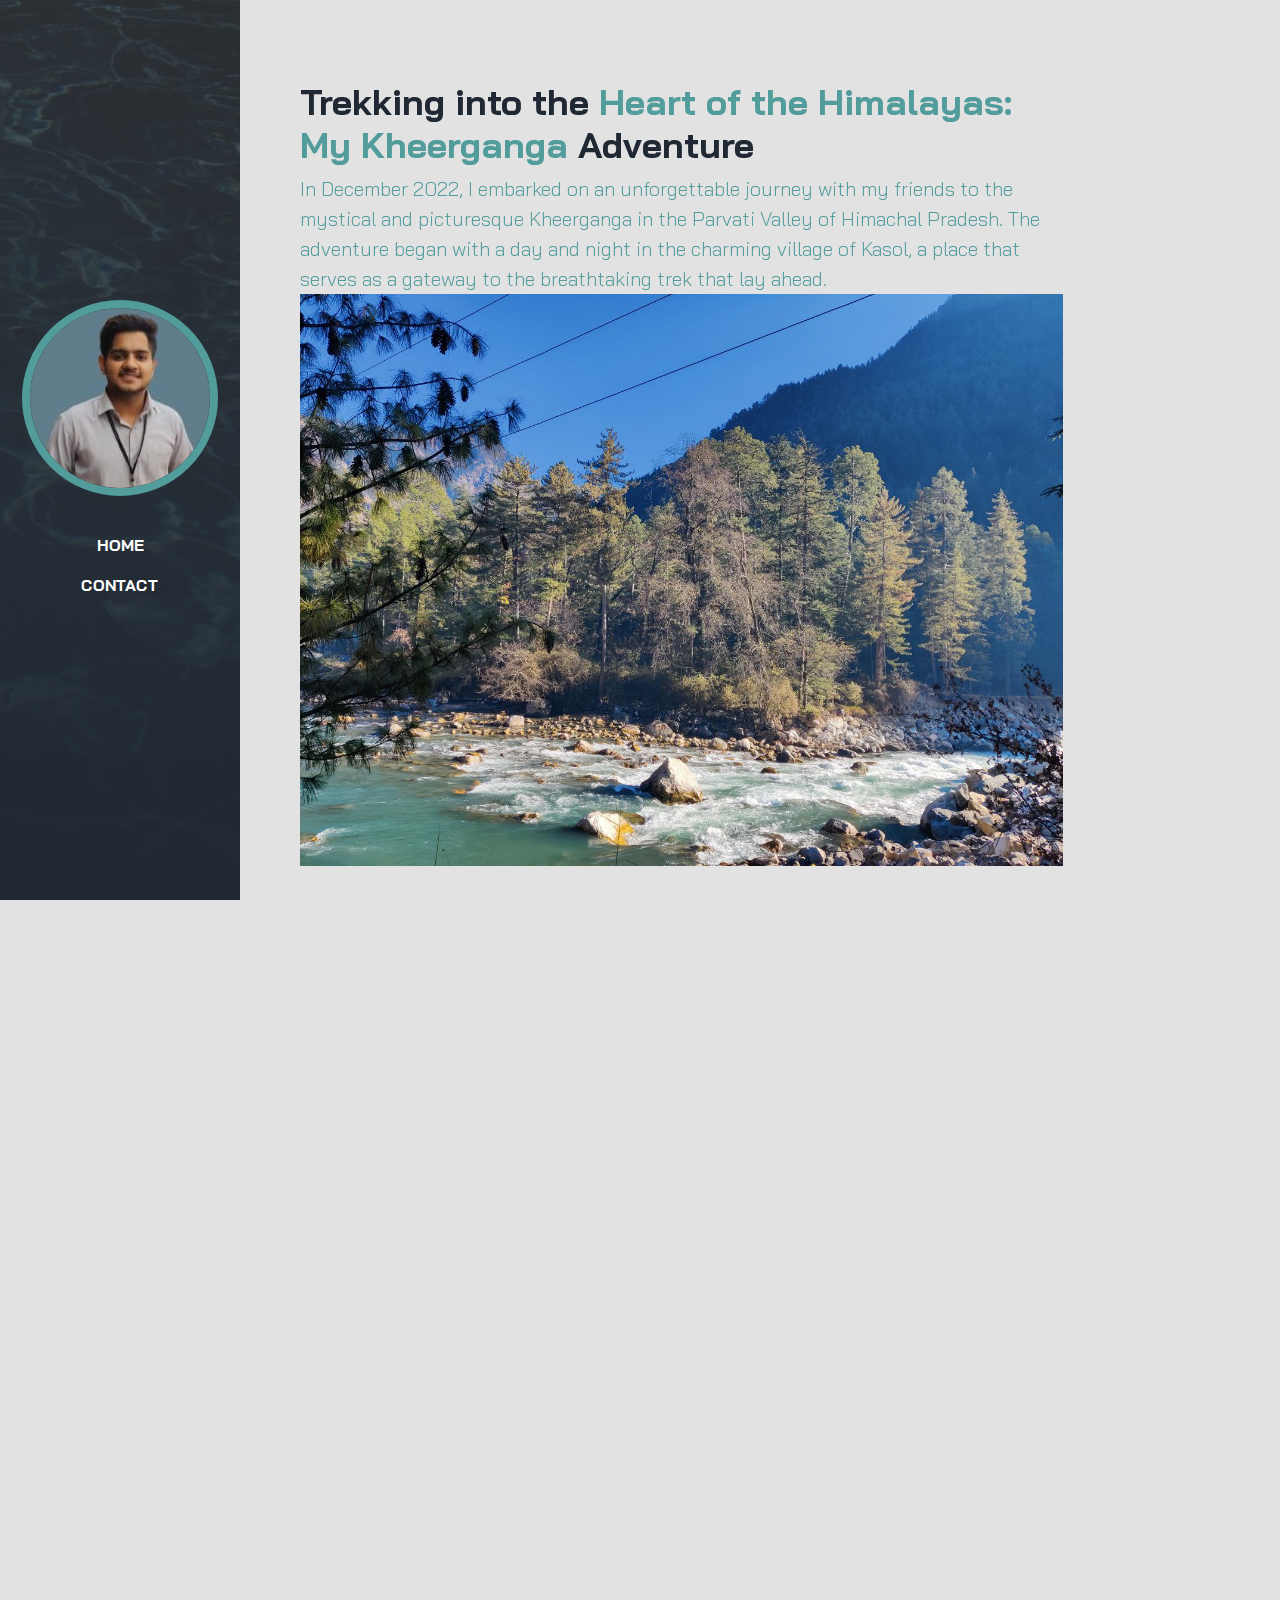
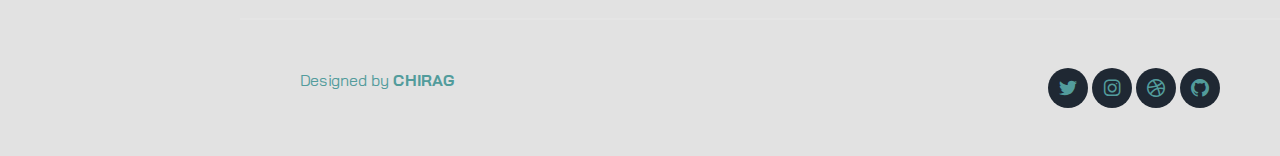
==== commit 80e2b58f: "Update Changes" ====
--- a/blog1.html
+++ b/blog1.html
@@ -57,7 +57,7 @@
                             <img src="./assets/images/K1.jpg" alt="Image 1" class="img-fluid">
                         </p>
                         
-                        <p class="lead mt-2 mb-4" data-aos="fade-up" data-aos-delay="300", style="color: #C5C6C7;">
+                        <p class="lead mt-2 mb-4" data-aos="fade-up" data-aos-delay="300">
                             Kasol, nestled in the Parvati Valley, is a quaint little village surrounded by towering pine forests and the music of the Parvati River. We savored the delightful cuisine, mingling with locals, and absorbing the laid-back ambiance that this place is renowned for. As the evening sun dipped below the horizon, we gathered around a bonfire, shared stories, and marveled at the starry sky above, a prelude to the grandeur that awaited us.
                         </p>
                         <p class="lead mt-2 mb-4" data-aos="fade-up" data-aos-delay="300">
@@ -65,7 +65,7 @@
                             <img src="./assets/images/K2.jpg" alt="Image 1" class="img-fluid">
                         </p>
                         
-                        <p class="lead mt-2 mb-4" data-aos="fade-up" data-aos-delay="300", style="color: #C5C6C7;">
+                        <p class="lead mt-2 mb-4" data-aos="fade-up" data-aos-delay="300">
                             Upon reaching our destination, the tranquil ambiance of Kheerganga embraced us. The natural hot springs, believed to have healing properties, provided much-needed respite from the cold. We soaked in the warm waters while beholding the awe-inspiring views of the snow-capped peaks that cradled this hidden paradise.
                         </p>
                         <p class="lead mt-2 mb-4" data-aos="fade-up" data-aos-delay="300">
@@ -73,7 +73,7 @@
                             <img src="./assets/images/K3.jpg" alt="Image 1" class="img-fluid">
                         </p>
                         
-                        <p class="lead mt-2 mb-4" data-aos="fade-up" data-aos-delay="300", style="color: #C5C6C7;">
+                        <p class="lead mt-2 mb-4" data-aos="fade-up" data-aos-delay="300">
                             The Kheerganga trek in December was a journey filled with nature's wonders, the warmth of friendship, and the spiritual solace of Manikaran. It was a testament to the majesty of the Himalayas and the indomitable spirit of adventure that beckons those willing to embrace its call. This trek in the heart of the Himalayas will forever remain a cherished memory etched in my heart, an experience that left us humbled and awed by the magnificence of the natural world.
                         </p>
 
--- a/assets/css/style.css
+++ b/assets/css/style.css
@@ -1,7 +1,7 @@
 @import url('https://fonts.googleapis.com/css2?family=Bai+Jamjuree:wght@400;500;600;700&display=swap');
 
 :root {
-    --color-body: #e2e2e2;
+    --color-body: #529c9c;
     --color-heading: #1F2833;
     --color-base: #1F2833;
     --color-base2: #e2e2e2;
